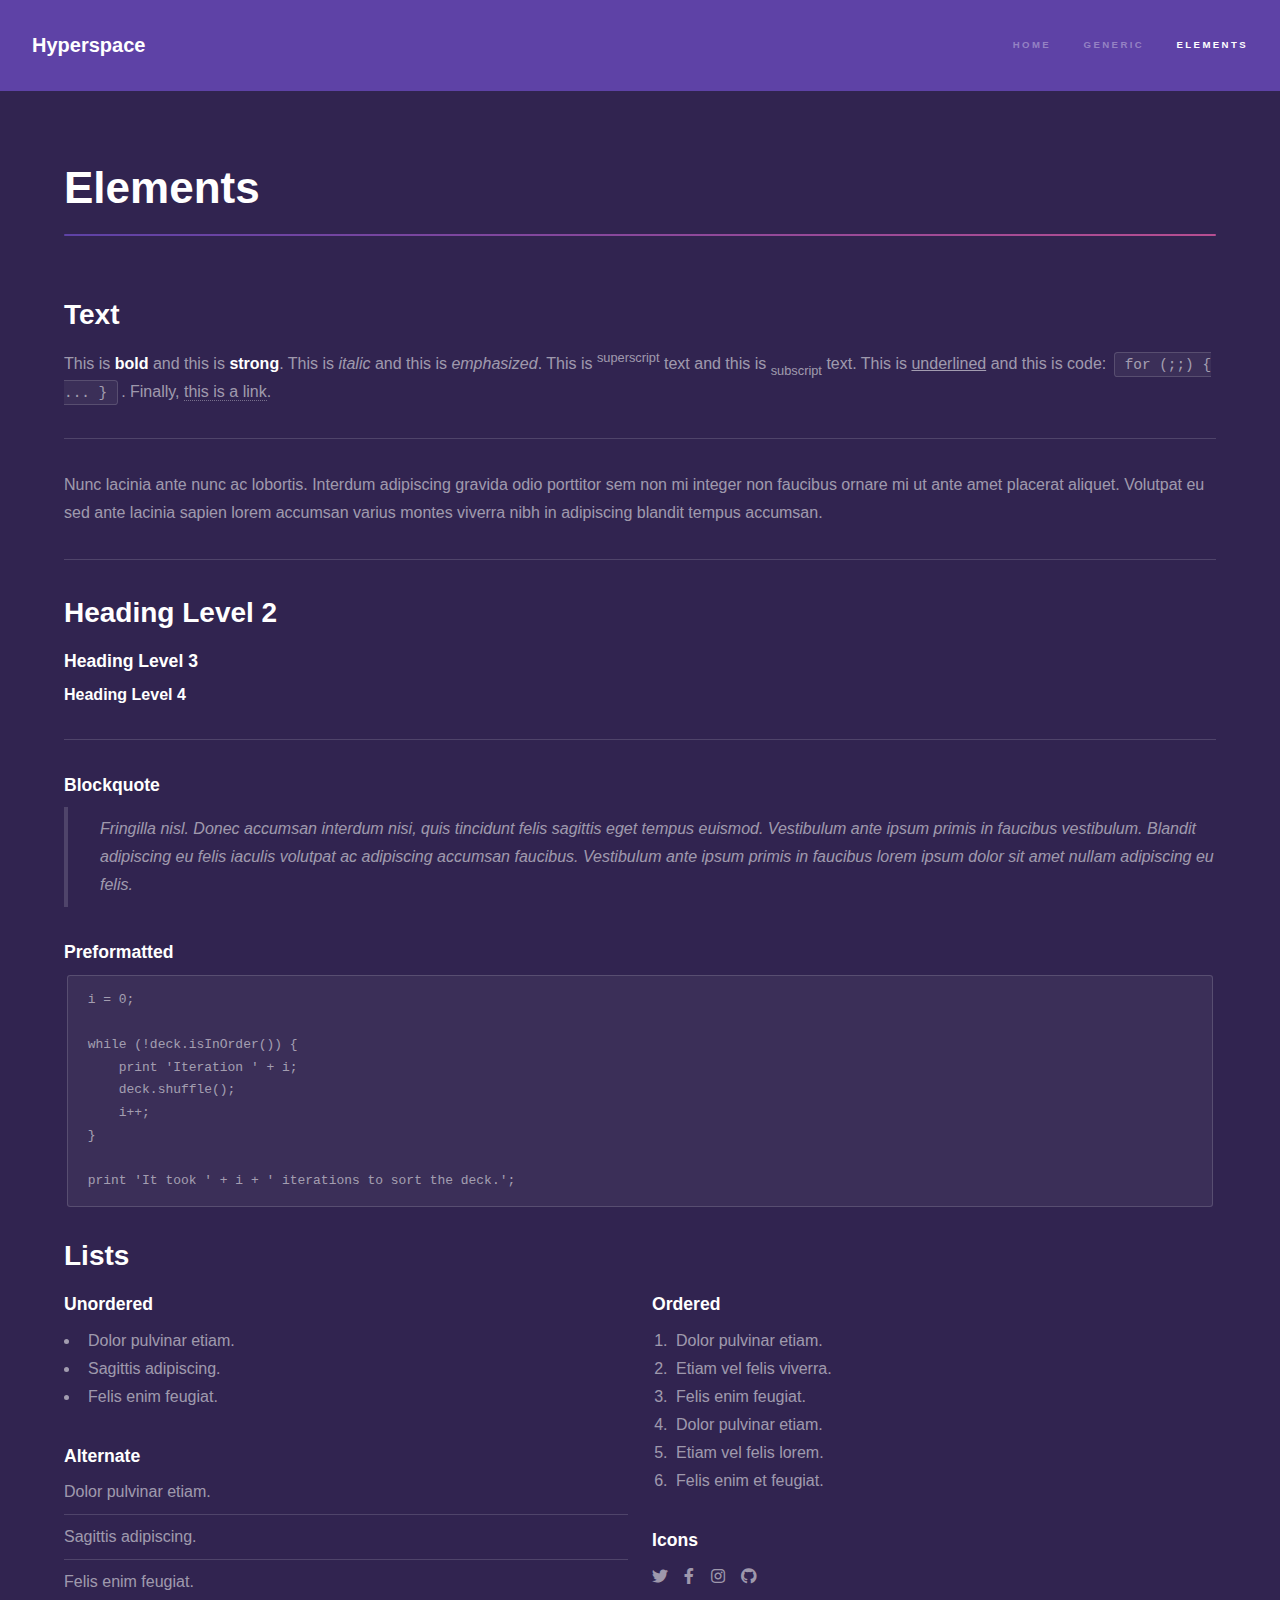
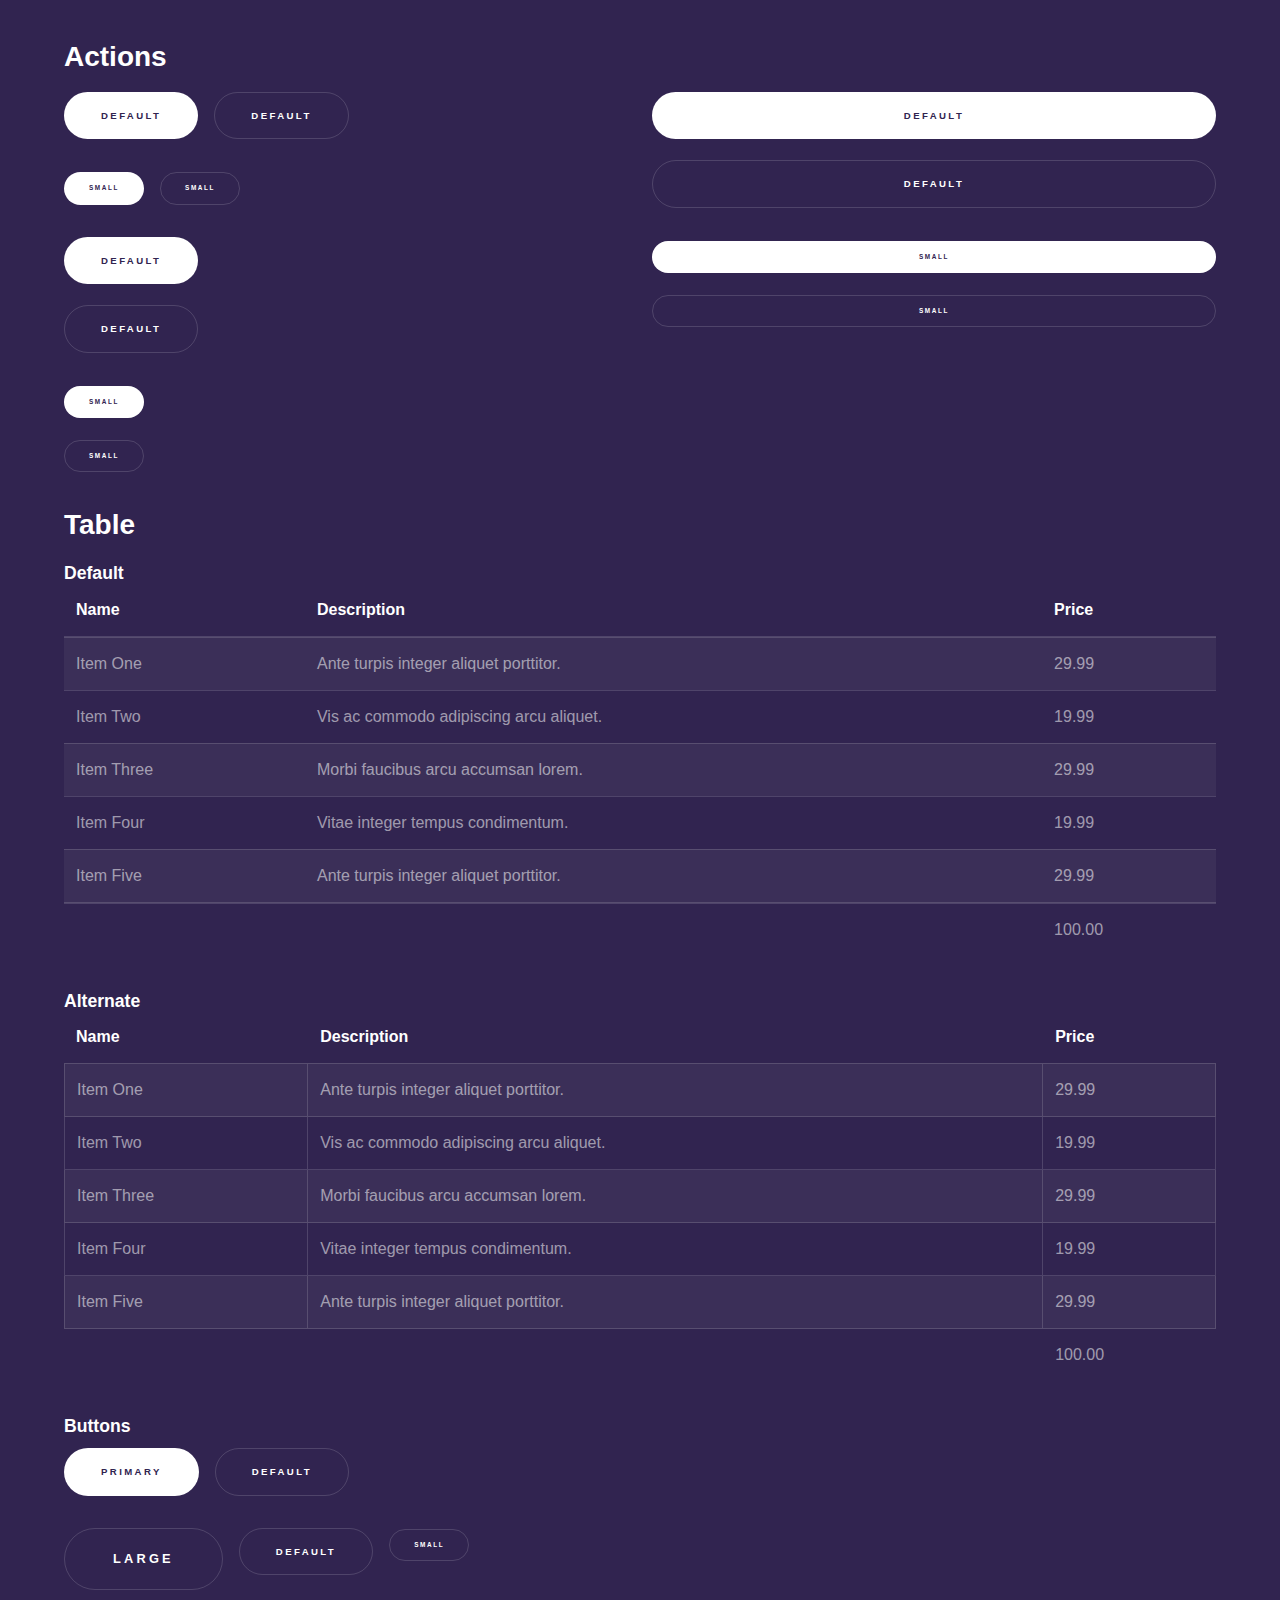
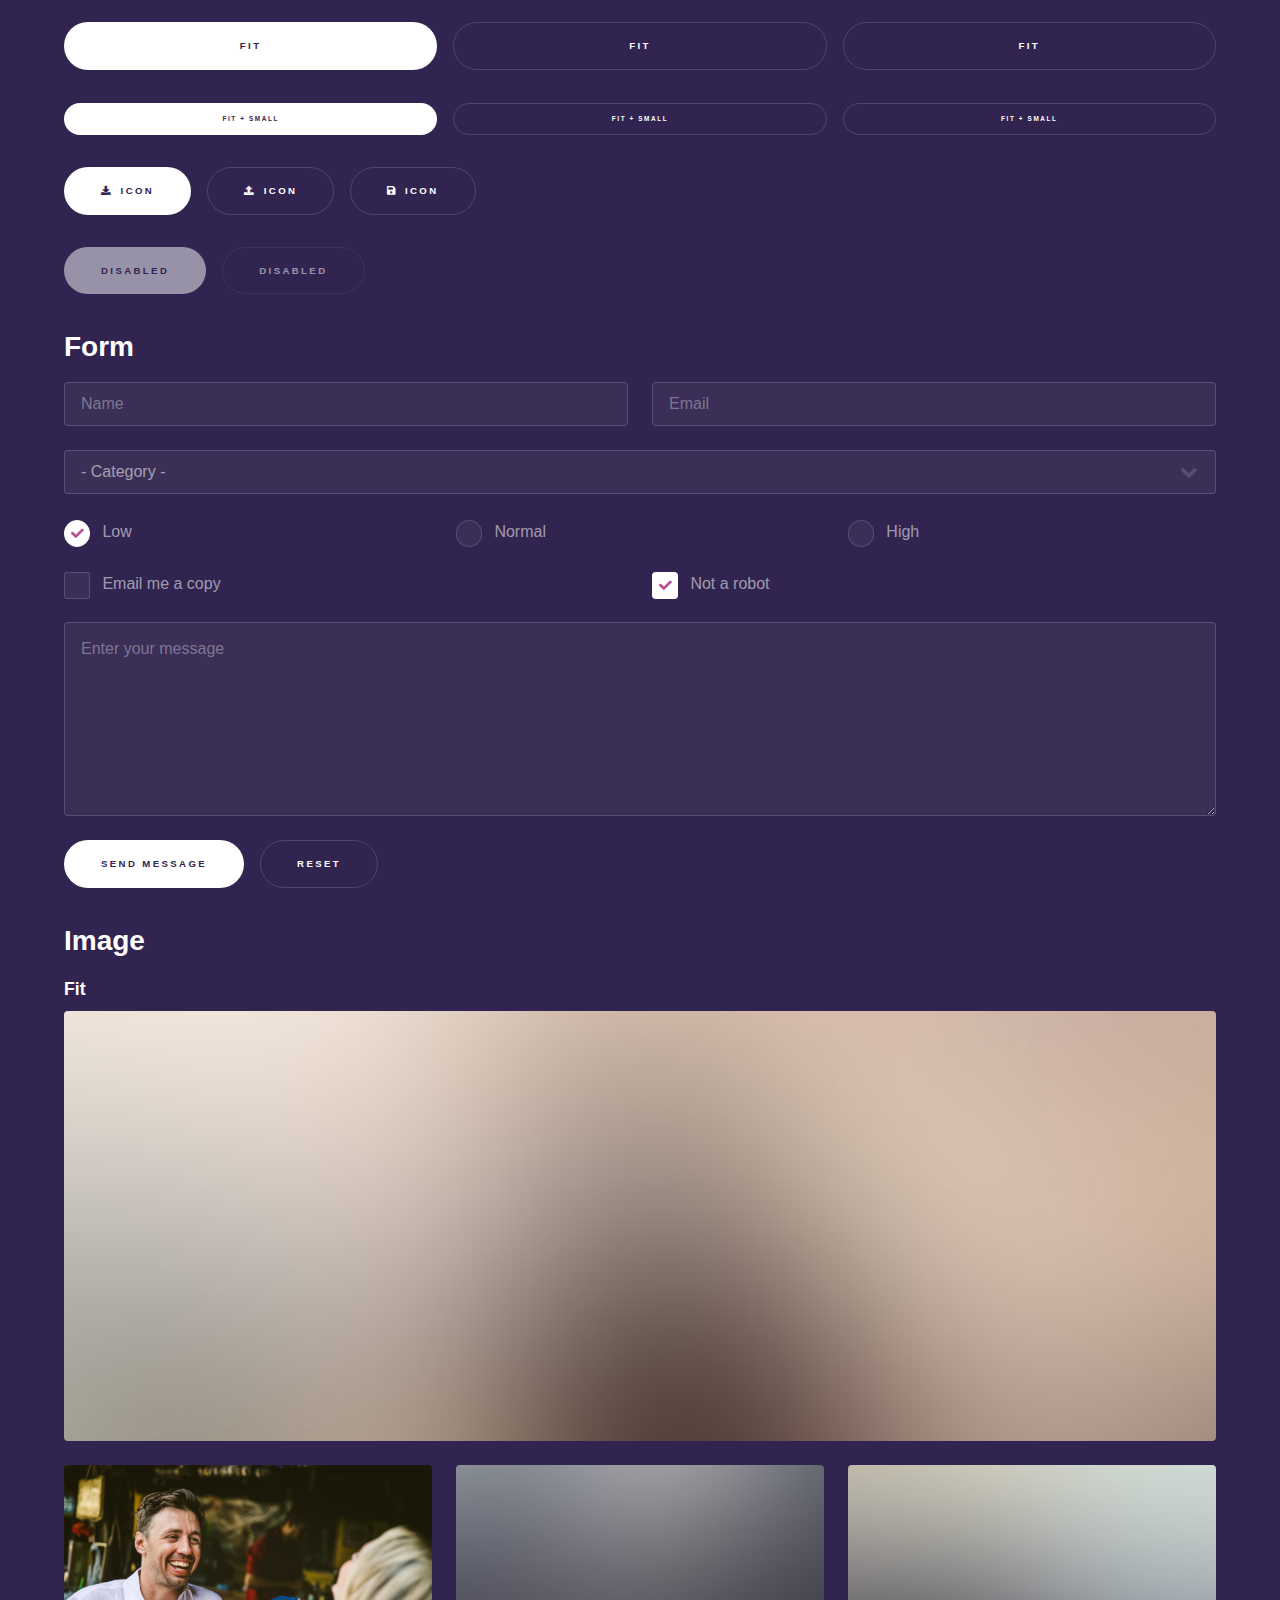
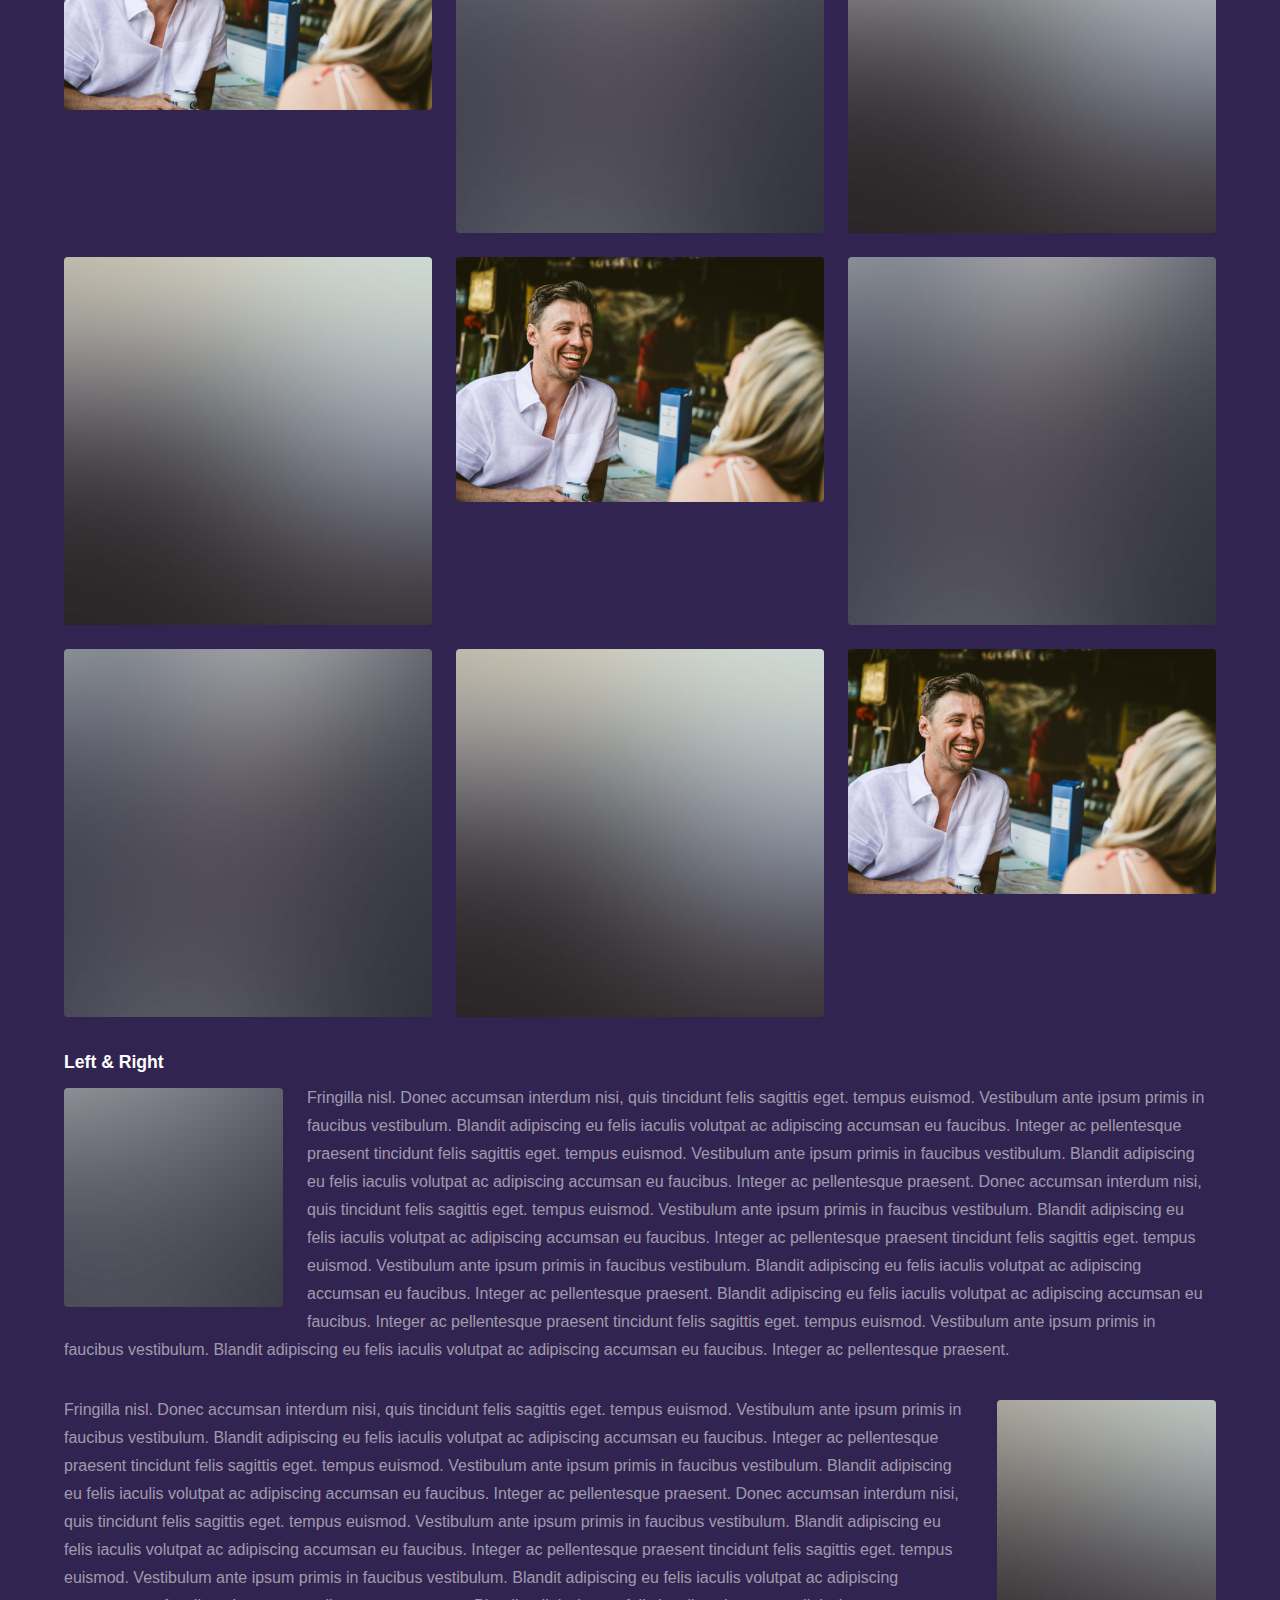
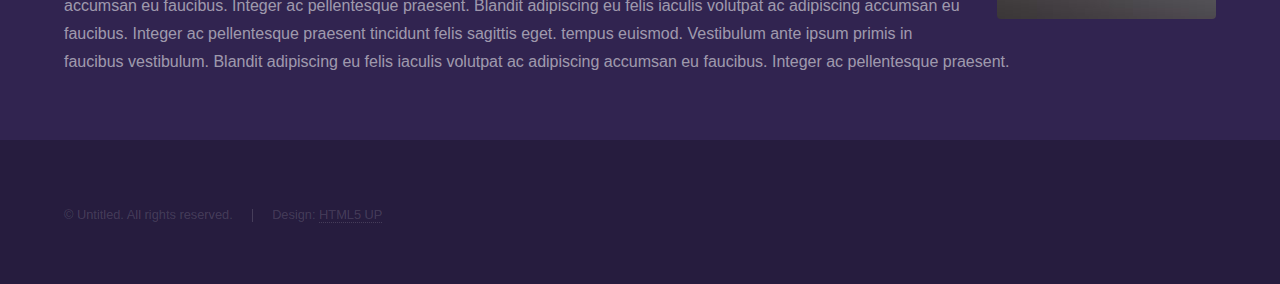
==== elements.html @ 37d0aa33 "Initial commit Hyperspace template" ====
<!DOCTYPE HTML>
<!--
	Hyperspace by HTML5 UP
	html5up.net | @ajlkn
	Free for personal and commercial use under the CCA 3.0 license (html5up.net/license)
-->
<html>
	<head>
		<title>Elements - Hyperspace by HTML5 UP</title>
		<meta charset="utf-8" />
		<meta name="viewport" content="width=device-width, initial-scale=1, user-scalable=no" />
		<link rel="stylesheet" href="assets/css/main.css" />
		<noscript><link rel="stylesheet" href="assets/css/noscript.css" /></noscript>
	</head>
	<body class="is-preload">

		<!-- Header -->
			<header id="header">
				<a href="index.html" class="title">Hyperspace</a>
				<nav>
					<ul>
						<li><a href="index.html">Home</a></li>
						<li><a href="generic.html">Generic</a></li>
						<li><a href="elements.html"  class="active">Elements</a></li>
					</ul>
				</nav>
			</header>

		<!-- Wrapper -->
			<div id="wrapper">

				<!-- Main -->
					<section id="main" class="wrapper">
						<div class="inner">
							<h1 class="major">Elements</h1>

							<!-- Text -->
								<section>
									<h2>Text</h2>
									<p>This is <b>bold</b> and this is <strong>strong</strong>. This is <i>italic</i> and this is <em>emphasized</em>.
									This is <sup>superscript</sup> text and this is <sub>subscript</sub> text.
									This is <u>underlined</u> and this is code: <code>for (;;) { ... }</code>. Finally, <a href="#">this is a link</a>.</p>
									<hr />
									<p>Nunc lacinia ante nunc ac lobortis. Interdum adipiscing gravida odio porttitor sem non mi integer non faucibus ornare mi ut ante amet placerat aliquet. Volutpat eu sed ante lacinia sapien lorem accumsan varius montes viverra nibh in adipiscing blandit tempus accumsan.</p>
									<hr />
									<h2>Heading Level 2</h2>
									<h3>Heading Level 3</h3>
									<h4>Heading Level 4</h4>
									<hr />
									<h3>Blockquote</h3>
									<blockquote>Fringilla nisl. Donec accumsan interdum nisi, quis tincidunt felis sagittis eget tempus euismod. Vestibulum ante ipsum primis in faucibus vestibulum. Blandit adipiscing eu felis iaculis volutpat ac adipiscing accumsan faucibus. Vestibulum ante ipsum primis in faucibus lorem ipsum dolor sit amet nullam adipiscing eu felis.</blockquote>
									<h3>Preformatted</h3>
									<pre><code>i = 0;

while (!deck.isInOrder()) {
    print 'Iteration ' + i;
    deck.shuffle();
    i++;
}

print 'It took ' + i + ' iterations to sort the deck.';</code></pre>
								</section>

							<!-- Lists -->
								<section>
									<h2>Lists</h2>
									<div class="row">
										<div class="col-6 col-12-medium">
											<h3>Unordered</h3>
											<ul>
												<li>Dolor pulvinar etiam.</li>
												<li>Sagittis adipiscing.</li>
												<li>Felis enim feugiat.</li>
											</ul>
											<h3>Alternate</h3>
											<ul class="alt">
												<li>Dolor pulvinar etiam.</li>
												<li>Sagittis adipiscing.</li>
												<li>Felis enim feugiat.</li>
											</ul>
										</div>
										<div class="col-6 col-12-medium">
											<h3>Ordered</h3>
											<ol>
												<li>Dolor pulvinar etiam.</li>
												<li>Etiam vel felis viverra.</li>
												<li>Felis enim feugiat.</li>
												<li>Dolor pulvinar etiam.</li>
												<li>Etiam vel felis lorem.</li>
												<li>Felis enim et feugiat.</li>
											</ol>
											<h3>Icons</h3>
											<ul class="icons">
												<li><a href="#" class="icon brands fa-twitter"><span class="label">Twitter</span></a></li>
												<li><a href="#" class="icon brands fa-facebook-f"><span class="label">Facebook</span></a></li>
												<li><a href="#" class="icon brands fa-instagram"><span class="label">Instagram</span></a></li>
												<li><a href="#" class="icon brands fa-github"><span class="label">Github</span></a></li>
											</ul>
										</div>
									</div>
									<h2>Actions</h2>
									<div class="row">
										<div class="col-6 col-12-medium">
											<ul class="actions">
												<li><a href="#" class="button primary">Default</a></li>
												<li><a href="#" class="button">Default</a></li>
											</ul>
											<ul class="actions small">
												<li><a href="#" class="button primary small">Small</a></li>
												<li><a href="#" class="button small">Small</a></li>
											</ul>
											<ul class="actions stacked">
												<li><a href="#" class="button primary">Default</a></li>
												<li><a href="#" class="button">Default</a></li>
											</ul>
											<ul class="actions stacked">
												<li><a href="#" class="button primary small">Small</a></li>
												<li><a href="#" class="button small">Small</a></li>
											</ul>
										</div>
										<div class="col-6 col-12-medium">
											<ul class="actions stacked">
												<li><a href="#" class="button primary fit">Default</a></li>
												<li><a href="#" class="button fit">Default</a></li>
											</ul>
											<ul class="actions stacked">
												<li><a href="#" class="button primary small fit">Small</a></li>
												<li><a href="#" class="button small fit">Small</a></li>
											</ul>
										</div>
									</div>
								</section>

							<!-- Table -->
								<section>
									<h2>Table</h2>
									<h3>Default</h3>
									<div class="table-wrapper">
										<table>
											<thead>
												<tr>
													<th>Name</th>
													<th>Description</th>
													<th>Price</th>
												</tr>
											</thead>
											<tbody>
												<tr>
													<td>Item One</td>
													<td>Ante turpis integer aliquet porttitor.</td>
													<td>29.99</td>
												</tr>
												<tr>
													<td>Item Two</td>
													<td>Vis ac commodo adipiscing arcu aliquet.</td>
													<td>19.99</td>
												</tr>
												<tr>
													<td>Item Three</td>
													<td> Morbi faucibus arcu accumsan lorem.</td>
													<td>29.99</td>
												</tr>
												<tr>
													<td>Item Four</td>
													<td>Vitae integer tempus condimentum.</td>
													<td>19.99</td>
												</tr>
												<tr>
													<td>Item Five</td>
													<td>Ante turpis integer aliquet porttitor.</td>
													<td>29.99</td>
												</tr>
											</tbody>
											<tfoot>
												<tr>
													<td colspan="2"></td>
													<td>100.00</td>
												</tr>
											</tfoot>
										</table>
									</div>

									<h3>Alternate</h3>
									<div class="table-wrapper">
										<table class="alt">
											<thead>
												<tr>
													<th>Name</th>
													<th>Description</th>
													<th>Price</th>
												</tr>
											</thead>
											<tbody>
												<tr>
													<td>Item One</td>
													<td>Ante turpis integer aliquet porttitor.</td>
													<td>29.99</td>
												</tr>
												<tr>
													<td>Item Two</td>
													<td>Vis ac commodo adipiscing arcu aliquet.</td>
													<td>19.99</td>
												</tr>
												<tr>
													<td>Item Three</td>
													<td> Morbi faucibus arcu accumsan lorem.</td>
													<td>29.99</td>
												</tr>
												<tr>
													<td>Item Four</td>
													<td>Vitae integer tempus condimentum.</td>
													<td>19.99</td>
												</tr>
												<tr>
													<td>Item Five</td>
													<td>Ante turpis integer aliquet porttitor.</td>
													<td>29.99</td>
												</tr>
											</tbody>
											<tfoot>
												<tr>
													<td colspan="2"></td>
													<td>100.00</td>
												</tr>
											</tfoot>
										</table>
									</div>
								</section>

							<!-- Buttons -->
								<section>
									<h3>Buttons</h3>
									<ul class="actions">
										<li><a href="#" class="button primary">Primary</a></li>
										<li><a href="#" class="button">Default</a></li>
									</ul>
									<ul class="actions">
										<li><a href="#" class="button large">Large</a></li>
										<li><a href="#" class="button">Default</a></li>
										<li><a href="#" class="button small">Small</a></li>
									</ul>
									<ul class="actions fit">
										<li><a href="#" class="button primary fit">Fit</a></li>
										<li><a href="#" class="button fit">Fit</a></li>
										<li><a href="#" class="button fit">Fit</a></li>
									</ul>
									<ul class="actions fit small">
										<li><a href="#" class="button primary fit small">Fit + Small</a></li>
										<li><a href="#" class="button fit small">Fit + Small</a></li>
										<li><a href="#" class="button fit small">Fit + Small</a></li>
									</ul>
									<ul class="actions">
										<li><a href="#" class="button primary icon solid fa-download">Icon</a></li>
										<li><a href="#" class="button icon solid fa-upload">Icon</a></li>
										<li><a href="#" class="button icon solid fa-save">Icon</a></li>
									</ul>
									<ul class="actions">
										<li><span class="button primary disabled">Disabled</span></li>
										<li><span class="button disabled">Disabled</span></li>
									</ul>
								</section>

							<!-- Form -->
								<section>
									<h2>Form</h2>
									<form method="post" action="#">
										<div class="row gtr-uniform">
											<div class="col-6 col-12-xsmall">
												<input type="text" name="demo-name" id="demo-name" value="" placeholder="Name" />
											</div>
											<div class="col-6 col-12-xsmall">
												<input type="email" name="demo-email" id="demo-email" value="" placeholder="Email" />
											</div>
											<div class="col-12">
												<select name="demo-category" id="demo-category">
													<option value="">- Category -</option>
													<option value="1">Manufacturing</option>
													<option value="1">Shipping</option>
													<option value="1">Administration</option>
													<option value="1">Human Resources</option>
												</select>
											</div>
											<div class="col-4 col-12-small">
												<input type="radio" id="demo-priority-low" name="demo-priority" checked>
												<label for="demo-priority-low">Low</label>
											</div>
											<div class="col-4 col-12-small">
												<input type="radio" id="demo-priority-normal" name="demo-priority">
												<label for="demo-priority-normal">Normal</label>
											</div>
											<div class="col-4 col-12-small">
												<input type="radio" id="demo-priority-high" name="demo-priority">
												<label for="demo-priority-high">High</label>
											</div>
											<div class="col-6 col-12-small">
												<input type="checkbox" id="demo-copy" name="demo-copy">
												<label for="demo-copy">Email me a copy</label>
											</div>
											<div class="col-6 col-12-small">
												<input type="checkbox" id="demo-human" name="demo-human" checked>
												<label for="demo-human">Not a robot</label>
											</div>
											<div class="col-12">
												<textarea name="demo-message" id="demo-message" placeholder="Enter your message" rows="6"></textarea>
											</div>
											<div class="col-12">
												<ul class="actions">
													<li><input type="submit" value="Send Message" class="primary" /></li>
													<li><input type="reset" value="Reset" /></li>
												</ul>
											</div>
										</div>
									</form>
								</section>

							<!-- Image -->
								<section>
									<h2>Image</h2>
									<h3>Fit</h3>
									<div class="box alt">
										<div class="row gtr-uniform">
											<div class="col-12"><span class="image fit"><img src="images/pic04.jpg" alt="" /></span></div>
											<div class="col-4"><span class="image fit"><img src="images/pic01.jpg" alt="" /></span></div>
											<div class="col-4"><span class="image fit"><img src="images/pic02.jpg" alt="" /></span></div>
											<div class="col-4"><span class="image fit"><img src="images/pic03.jpg" alt="" /></span></div>
											<div class="col-4"><span class="image fit"><img src="images/pic03.jpg" alt="" /></span></div>
											<div class="col-4"><span class="image fit"><img src="images/pic01.jpg" alt="" /></span></div>
											<div class="col-4"><span class="image fit"><img src="images/pic02.jpg" alt="" /></span></div>
											<div class="col-4"><span class="image fit"><img src="images/pic02.jpg" alt="" /></span></div>
											<div class="col-4"><span class="image fit"><img src="images/pic03.jpg" alt="" /></span></div>
											<div class="col-4"><span class="image fit"><img src="images/pic01.jpg" alt="" /></span></div>
										</div>
									</div>
									<h3>Left &amp; Right</h3>
									<p><span class="image left"><img src="images/pic05.jpg" alt="" /></span>Fringilla nisl. Donec accumsan interdum nisi, quis tincidunt felis sagittis eget. tempus euismod. Vestibulum ante ipsum primis in faucibus vestibulum. Blandit adipiscing eu felis iaculis volutpat ac adipiscing accumsan eu faucibus. Integer ac pellentesque praesent tincidunt felis sagittis eget. tempus euismod. Vestibulum ante ipsum primis in faucibus vestibulum. Blandit adipiscing eu felis iaculis volutpat ac adipiscing accumsan eu faucibus. Integer ac pellentesque praesent. Donec accumsan interdum nisi, quis tincidunt felis sagittis eget. tempus euismod. Vestibulum ante ipsum primis in faucibus vestibulum. Blandit adipiscing eu felis iaculis volutpat ac adipiscing accumsan eu faucibus. Integer ac pellentesque praesent tincidunt felis sagittis eget. tempus euismod. Vestibulum ante ipsum primis in faucibus vestibulum. Blandit adipiscing eu felis iaculis volutpat ac adipiscing accumsan eu faucibus. Integer ac pellentesque praesent. Blandit adipiscing eu felis iaculis volutpat ac adipiscing accumsan eu faucibus. Integer ac pellentesque praesent tincidunt felis sagittis eget. tempus euismod. Vestibulum ante ipsum primis in faucibus vestibulum. Blandit adipiscing eu felis iaculis volutpat ac adipiscing accumsan eu faucibus. Integer ac pellentesque praesent.</p>
									<p><span class="image right"><img src="images/pic06.jpg" alt="" /></span>Fringilla nisl. Donec accumsan interdum nisi, quis tincidunt felis sagittis eget. tempus euismod. Vestibulum ante ipsum primis in faucibus vestibulum. Blandit adipiscing eu felis iaculis volutpat ac adipiscing accumsan eu faucibus. Integer ac pellentesque praesent tincidunt felis sagittis eget. tempus euismod. Vestibulum ante ipsum primis in faucibus vestibulum. Blandit adipiscing eu felis iaculis volutpat ac adipiscing accumsan eu faucibus. Integer ac pellentesque praesent. Donec accumsan interdum nisi, quis tincidunt felis sagittis eget. tempus euismod. Vestibulum ante ipsum primis in faucibus vestibulum. Blandit adipiscing eu felis iaculis volutpat ac adipiscing accumsan eu faucibus. Integer ac pellentesque praesent tincidunt felis sagittis eget. tempus euismod. Vestibulum ante ipsum primis in faucibus vestibulum. Blandit adipiscing eu felis iaculis volutpat ac adipiscing accumsan eu faucibus. Integer ac pellentesque praesent. Blandit adipiscing eu felis iaculis volutpat ac adipiscing accumsan eu faucibus. Integer ac pellentesque praesent tincidunt felis sagittis eget. tempus euismod. Vestibulum ante ipsum primis in faucibus vestibulum. Blandit adipiscing eu felis iaculis volutpat ac adipiscing accumsan eu faucibus. Integer ac pellentesque praesent.</p>
								</section>

						</div>
					</section>

			</div>

		<!-- Footer -->
			<footer id="footer" class="wrapper alt">
				<div class="inner">
					<ul class="menu">
						<li>&copy; Untitled. All rights reserved.</li><li>Design: <a href="http://html5up.net">HTML5 UP</a></li>
					</ul>
				</div>
			</footer>

		<!-- Scripts -->
			<script src="assets/js/jquery.min.js"></script>
			<script src="assets/js/jquery.scrollex.min.js"></script>
			<script src="assets/js/jquery.scrolly.min.js"></script>
			<script src="assets/js/browser.min.js"></script>
			<script src="assets/js/breakpoints.min.js"></script>
			<script src="assets/js/util.js"></script>
			<script src="assets/js/main.js"></script>

	</body>
</html>
---- assets/css/main.css ----
@import url(fontawesome-all.min.css);

/*
	Hyperspace by HTML5 UP
	html5up.net | @ajlkn
	Free for personal and commercial use under the CCA 3.0 license (html5up.net/license)
*/

html, body, div, span, applet, object,
iframe, h1, h2, h3, h4, h5, h6, p, blockquote,
pre, a, abbr, acronym, address, big, cite,
code, del, dfn, em, img, ins, kbd, q, s, samp,
small, strike, strong, sub, sup, tt, var, b,
u, i, center, dl, dt, dd, ol, ul, li, fieldset,
form, label, legend, table, caption, tbody,
tfoot, thead, tr, th, td, article, aside,
canvas, details, embed, figure, figcaption,
footer, header, hgroup, menu, nav, output, ruby,
section, summary, time, mark, audio, video {
	margin: 0;
	padding: 0;
	border: 0;
	font-size: 100%;
	font: inherit;
	vertical-align: baseline;}

article, aside, details, figcaption, figure,
footer, header, hgroup, menu, nav, section {
	display: block;}

body {
	line-height: 1;
}

ol, ul {
	list-style: none;
}

blockquote, q {
	quotes: none;
}

	blockquote:before, blockquote:after, q:before, q:after {
		content: '';
		content: none;
	}

table {
	border-collapse: collapse;
	border-spacing: 0;
}

body {
	-webkit-text-size-adjust: none;
}

mark {
	background-color: transparent;
	color: inherit;
}

input::-moz-focus-inner {
	border: 0;
	padding: 0;
}

input, select, textarea {
	-moz-appearance: none;
	-webkit-appearance: none;
	-ms-appearance: none;
	appearance: none;
}

/* Basic */

	@-ms-viewport {
		width: device-width;
	}

	body {
		-ms-overflow-style: scrollbar;
	}

	@media screen and (max-width: 480px) {

		html, body {
			min-width: 320px;
		}

	}

	html {
		box-sizing: border-box;
	}

	*, *:before, *:after {
		box-sizing: inherit;
	}

	body {
		background: #312450;
	}

		body.is-preload *, body.is-preload *:before, body.is-preload *:after {
			-moz-animation: none !important;
			-webkit-animation: none !important;
			-ms-animation: none !important;
			animation: none !important;
			-moz-transition: none !important;
			-webkit-transition: none !important;
			-ms-transition: none !important;
			transition: none !important;
		}

/* Type */

	body, input, select, textarea {
		color: rgba(255, 255, 255, 0.55);
		font-family: Arial, Helvetica, sans-serif;
		font-size: 16.5pt;
		font-weight: normal;
		line-height: 1.75;
	}

		@media screen and (max-width: 1680px) {

			body, input, select, textarea {
				font-size: 13pt;
			}

		}

		@media screen and (max-width: 1280px) {

			body, input, select, textarea {
				font-size: 12pt;
			}

		}

		@media screen and (max-width: 360px) {

			body, input, select, textarea {
				font-size: 11pt;
			}

		}

	a {
		-moz-transition: color 0.2s ease, border-bottom-color 0.2s ease;
		-webkit-transition: color 0.2s ease, border-bottom-color 0.2s ease;
		-ms-transition: color 0.2s ease, border-bottom-color 0.2s ease;
		transition: color 0.2s ease, border-bottom-color 0.2s ease;
		border-bottom: dotted 1px rgba(255, 255, 255, 0.35);
		color: inherit;
		text-decoration: none;
	}

		a:hover {
			border-bottom-color: transparent;
			color: #ffffff;
		}

	strong, b {
		color: #ffffff;
		font-weight: bold;
	}

	em, i {
		font-style: italic;
	}

	p {
		margin: 0 0 2em 0;
	}

	h1, h2, h3, h4, h5, h6 {
		color: #ffffff;
		font-weight: bold;
		line-height: 1.5;
		margin: 0 0 0.5em 0;
	}

		h1 a, h2 a, h3 a, h4 a, h5 a, h6 a {
			color: inherit;
			text-decoration: none;
		}

	h1 {
		font-size: 2.75em;
	}

		h1.major {
			margin: 0 0 1.3em 0;
			position: relative;
			padding-bottom: 0.35em;
		}

			h1.major:after {
				background-image: -moz-linear-gradient(to right, #5e42a6, #b74e91);
				background-image: -webkit-linear-gradient(to right, #5e42a6, #b74e91);
				background-image: -ms-linear-gradient(to right, #5e42a6, #b74e91);
				background-image: linear-gradient(to right, #5e42a6, #b74e91);
				-moz-transition: max-width 0.2s ease;
				-webkit-transition: max-width 0.2s ease;
				-ms-transition: max-width 0.2s ease;
				transition: max-width 0.2s ease;
				border-radius: 0.2em;
				bottom: 0;
				content: '';
				height: 0.05em;
				position: absolute;
				right: 0;
				width: 100%;
			}

	h2 {
		font-size: 1.75em;
	}

	h3 {
		font-size: 1.1em;
	}

	h4 {
		font-size: 1em;
	}

	h5 {
		font-size: 0.8em;
	}

	h6 {
		font-size: 0.6em;
	}

	@media screen and (max-width: 736px) {

		h1 {
			font-size: 2em;
		}

		h2 {
			font-size: 1.25em;
		}

		h3 {
			font-size: 1em;
		}

		h4 {
			font-size: 0.8em;
		}

		h5 {
			font-size: 0.6em;
		}

		h6 {
			font-size: 0.6em;
		}

	}

	sub {
		font-size: 0.8em;
		position: relative;
		top: 0.5em;
	}

	sup {
		font-size: 0.8em;
		position: relative;
		top: -0.5em;
	}

	blockquote {
		border-left: solid 4px rgba(255, 255, 255, 0.15);
		font-style: italic;
		margin: 0 0 2em 0;
		padding: 0.5em 0 0.5em 2em;
	}

	code {
		background: rgba(255, 255, 255, 0.05);
		border-radius: 0.25em;
		border: solid 1px rgba(255, 255, 255, 0.15);
		font-family: "Courier New", monospace;
		font-size: 0.9em;
		margin: 0 0.25em;
		padding: 0.25em 0.65em;
	}

	pre {
		-webkit-overflow-scrolling: touch;
		font-family: "Courier New", monospace;
		font-size: 0.9em;
		margin: 0 0 2em 0;
	}

		pre code {
			display: block;
			line-height: 1.75em;
			padding: 1em 1.5em;
			overflow-x: auto;
		}

	hr {
		border: 0;
		border-bottom: solid 1px rgba(255, 255, 255, 0.15);
		margin: 2em 0;
	}

		hr.major {
			margin: 3em 0;
		}

	.align-left {
		text-align: left;
	}

	.align-center {
		text-align: center;
	}

	.align-right {
		text-align: right;
	}

/* Row */

	.row {
		display: flex;
		flex-wrap: wrap;
		box-sizing: border-box;
		align-items: stretch;
	}

		.row > * {
			box-sizing: border-box;
		}

		.row.gtr-uniform > * > :last-child {
			margin-bottom: 0;
		}

		.row.aln-left {
			justify-content: flex-start;
		}

		.row.aln-center {
			justify-content: center;
		}

		.row.aln-right {
			justify-content: flex-end;
		}

		.row.aln-top {
			align-items: flex-start;
		}

		.row.aln-middle {
			align-items: center;
		}

		.row.aln-bottom {
			align-items: flex-end;
		}

		.row > .imp {
			order: -1;
		}

		.row > .col-1 {
			width: 8.33333%;
		}

		.row > .off-1 {
			margin-left: 8.33333%;
		}

		.row > .col-2 {
			width: 16.66667%;
		}

		.row > .off-2 {
			margin-left: 16.66667%;
		}

		.row > .col-3 {
			width: 25%;
		}

		.row > .off-3 {
			margin-left: 25%;
		}

		.row > .col-4 {
			width: 33.33333%;
		}

		.row > .off-4 {
			margin-left: 33.33333%;
		}

		.row > .col-5 {
			width: 41.66667%;
		}

		.row > .off-5 {
			margin-left: 41.66667%;
		}

		.row > .col-6 {
			width: 50%;
		}

		.row > .off-6 {
			margin-left: 50%;
		}

		.row > .col-7 {
			width: 58.33333%;
		}

		.row > .off-7 {
			margin-left: 58.33333%;
		}

		.row > .col-8 {
			width: 66.66667%;
		}

		.row > .off-8 {
			margin-left: 66.66667%;
		}

		.row > .col-9 {
			width: 75%;
		}

		.row > .off-9 {
			margin-left: 75%;
		}

		.row > .col-10 {
			width: 83.33333%;
		}

		.row > .off-10 {
			margin-left: 83.33333%;
		}

		.row > .col-11 {
			width: 91.66667%;
		}

		.row > .off-11 {
			margin-left: 91.66667%;
		}

		.row > .col-12 {
			width: 100%;
		}

		.row > .off-12 {
			margin-left: 100%;
		}

		.row.gtr-0 {
			margin-top: 0;
			margin-left: 0em;
		}

			.row.gtr-0 > * {
				padding: 0 0 0 0em;
			}

			.row.gtr-0.gtr-uniform {
				margin-top: 0em;
			}

				.row.gtr-0.gtr-uniform > * {
					padding-top: 0em;
				}

		.row.gtr-25 {
			margin-top: 0;
			margin-left: -0.375em;
		}

			.row.gtr-25 > * {
				padding: 0 0 0 0.375em;
			}

			.row.gtr-25.gtr-uniform {
				margin-top: -0.375em;
			}

				.row.gtr-25.gtr-uniform > * {
					padding-top: 0.375em;
				}

		.row.gtr-50 {
			margin-top: 0;
			margin-left: -0.75em;
		}

			.row.gtr-50 > * {
				padding: 0 0 0 0.75em;
			}

			.row.gtr-50.gtr-uniform {
				margin-top: -0.75em;
			}

				.row.gtr-50.gtr-uniform > * {
					padding-top: 0.75em;
				}

		.row {
			margin-top: 0;
			margin-left: -1.5em;
		}

			.row > * {
				padding: 0 0 0 1.5em;
			}

			.row.gtr-uniform {
				margin-top: -1.5em;
			}

				.row.gtr-uniform > * {
					padding-top: 1.5em;
				}

		.row.gtr-150 {
			margin-top: 0;
			margin-left: -2.25em;
		}

			.row.gtr-150 > * {
				padding: 0 0 0 2.25em;
			}

			.row.gtr-150.gtr-uniform {
				margin-top: -2.25em;
			}

				.row.gtr-150.gtr-uniform > * {
					padding-top: 2.25em;
				}

		.row.gtr-200 {
			margin-top: 0;
			margin-left: -3em;
		}

			.row.gtr-200 > * {
				padding: 0 0 0 3em;
			}

			.row.gtr-200.gtr-uniform {
				margin-top: -3em;
			}

				.row.gtr-200.gtr-uniform > * {
					padding-top: 3em;
				}

		@media screen and (max-width: 1680px) {

			.row {
				display: flex;
				flex-wrap: wrap;
				box-sizing: border-box;
				align-items: stretch;
			}

				.row > * {
					box-sizing: border-box;
				}

				.row.gtr-uniform > * > :last-child {
					margin-bottom: 0;
				}

				.row.aln-left {
					justify-content: flex-start;
				}

				.row.aln-center {
					justify-content: center;
				}

				.row.aln-right {
					justify-content: flex-end;
				}

				.row.aln-top {
					align-items: flex-start;
				}

				.row.aln-middle {
					align-items: center;
				}

				.row.aln-bottom {
					align-items: flex-end;
				}

				.row > .imp-xlarge {
					order: -1;
				}

				.row > .col-1-xlarge {
					width: 8.33333%;
				}

				.row > .off-1-xlarge {
					margin-left: 8.33333%;
				}

				.row > .col-2-xlarge {
					width: 16.66667%;
				}

				.row > .off-2-xlarge {
					margin-left: 16.66667%;
				}

				.row > .col-3-xlarge {
					width: 25%;
				}

				.row > .off-3-xlarge {
					margin-left: 25%;
				}

				.row > .col-4-xlarge {
					width: 33.33333%;
				}

				.row > .off-4-xlarge {
					margin-left: 33.33333%;
				}

				.row > .col-5-xlarge {
					width: 41.66667%;
				}

				.row > .off-5-xlarge {
					margin-left: 41.66667%;
				}

				.row > .col-6-xlarge {
					width: 50%;
				}

				.row > .off-6-xlarge {
					margin-left: 50%;
				}

				.row > .col-7-xlarge {
					width: 58.33333%;
				}

				.row > .off-7-xlarge {
					margin-left: 58.33333%;
				}

				.row > .col-8-xlarge {
					width: 66.66667%;
				}

				.row > .off-8-xlarge {
					margin-left: 66.66667%;
				}

				.row > .col-9-xlarge {
					width: 75%;
				}

				.row > .off-9-xlarge {
					margin-left: 75%;
				}

				.row > .col-10-xlarge {
					width: 83.33333%;
				}

				.row > .off-10-xlarge {
					margin-left: 83.33333%;
				}

				.row > .col-11-xlarge {
					width: 91.66667%;
				}

				.row > .off-11-xlarge {
					margin-left: 91.66667%;
				}

				.row > .col-12-xlarge {
					width: 100%;
				}

				.row > .off-12-xlarge {
					margin-left: 100%;
				}

				.row.gtr-0 {
					margin-top: 0;
					margin-left: 0em;
				}

					.row.gtr-0 > * {
						padding: 0 0 0 0em;
					}

					.row.gtr-0.gtr-uniform {
						margin-top: 0em;
					}

						.row.gtr-0.gtr-uniform > * {
							padding-top: 0em;
						}

				.row.gtr-25 {
					margin-top: 0;
					margin-left: -0.375em;
				}

					.row.gtr-25 > * {
						padding: 0 0 0 0.375em;
					}

					.row.gtr-25.gtr-uniform {
						margin-top: -0.375em;
					}

						.row.gtr-25.gtr-uniform > * {
							padding-top: 0.375em;
						}

				.row.gtr-50 {
					margin-top: 0;
					margin-left: -0.75em;
				}

					.row.gtr-50 > * {
						padding: 0 0 0 0.75em;
					}

					.row.gtr-50.gtr-uniform {
						margin-top: -0.75em;
					}

						.row.gtr-50.gtr-uniform > * {
							padding-top: 0.75em;
						}

				.row {
					margin-top: 0;
					margin-left: -1.5em;
				}

					.row > * {
						padding: 0 0 0 1.5em;
					}

					.row.gtr-uniform {
						margin-top: -1.5em;
					}

						.row.gtr-uniform > * {
							padding-top: 1.5em;
						}

				.row.gtr-150 {
					margin-top: 0;
					margin-left: -2.25em;
				}

					.row.gtr-150 > * {
						padding: 0 0 0 2.25em;
					}

					.row.gtr-150.gtr-uniform {
						margin-top: -2.25em;
					}

						.row.gtr-150.gtr-uniform > * {
							padding-top: 2.25em;
						}

				.row.gtr-200 {
					margin-top: 0;
					margin-left: -3em;
				}

					.row.gtr-200 > * {
						padding: 0 0 0 3em;
					}

					.row.gtr-200.gtr-uniform {
						margin-top: -3em;
					}

						.row.gtr-200.gtr-uniform > * {
							padding-top: 3em;
						}

		}

		@media screen and (max-width: 1280px) {

			.row {
				display: flex;
				flex-wrap: wrap;
				box-sizing: border-box;
				align-items: stretch;
			}

				.row > * {
					box-sizing: border-box;
				}

				.row.gtr-uniform > * > :last-child {
					margin-bottom: 0;
				}

				.row.aln-left {
					justify-content: flex-start;
				}

				.row.aln-center {
					justify-content: center;
				}

				.row.aln-right {
					justify-content: flex-end;
				}

				.row.aln-top {
					align-items: flex-start;
				}

				.row.aln-middle {
					align-items: center;
				}

				.row.aln-bottom {
					align-items: flex-end;
				}

				.row > .imp-large {
					order: -1;
				}

				.row > .col-1-large {
					width: 8.33333%;
				}

				.row > .off-1-large {
					margin-left: 8.33333%;
				}

				.row > .col-2-large {
					width: 16.66667%;
				}

				.row > .off-2-large {
					margin-left: 16.66667%;
				}

				.row > .col-3-large {
					width: 25%;
				}

				.row > .off-3-large {
					margin-left: 25%;
				}

				.row > .col-4-large {
					width: 33.33333%;
				}

				.row > .off-4-large {
					margin-left: 33.33333%;
				}

				.row > .col-5-large {
					width: 41.66667%;
				}

				.row > .off-5-large {
					margin-left: 41.66667%;
				}

				.row > .col-6-large {
					width: 50%;
				}

				.row > .off-6-large {
					margin-left: 50%;
				}

				.row > .col-7-large {
					width: 58.33333%;
				}

				.row > .off-7-large {
					margin-left: 58.33333%;
				}

				.row > .col-8-large {
					width: 66.66667%;
				}

				.row > .off-8-large {
					margin-left: 66.66667%;
				}

				.row > .col-9-large {
					width: 75%;
				}

				.row > .off-9-large {
					margin-left: 75%;
				}

				.row > .col-10-large {
					width: 83.33333%;
				}

				.row > .off-10-large {
					margin-left: 83.33333%;
				}

				.row > .col-11-large {
					width: 91.66667%;
				}

				.row > .off-11-large {
					margin-left: 91.66667%;
				}

				.row > .col-12-large {
					width: 100%;
				}

				.row > .off-12-large {
					margin-left: 100%;
				}

				.row.gtr-0 {
					margin-top: 0;
					margin-left: 0em;
				}

					.row.gtr-0 > * {
						padding: 0 0 0 0em;
					}

					.row.gtr-0.gtr-uniform {
						margin-top: 0em;
					}

						.row.gtr-0.gtr-uniform > * {
							padding-top: 0em;
						}

				.row.gtr-25 {
					margin-top: 0;
					margin-left: -0.375em;
				}

					.row.gtr-25 > * {
						padding: 0 0 0 0.375em;
					}

					.row.gtr-25.gtr-uniform {
						margin-top: -0.375em;
					}

						.row.gtr-25.gtr-uniform > * {
							padding-top: 0.375em;
						}

				.row.gtr-50 {
					margin-top: 0;
					margin-left: -0.75em;
				}

					.row.gtr-50 > * {
						padding: 0 0 0 0.75em;
					}

					.row.gtr-50.gtr-uniform {
						margin-top: -0.75em;
					}

						.row.gtr-50.gtr-uniform > * {
							padding-top: 0.75em;
						}

				.row {
					margin-top: 0;
					margin-left: -1.5em;
				}

					.row > * {
						padding: 0 0 0 1.5em;
					}

					.row.gtr-uniform {
						margin-top: -1.5em;
					}

						.row.gtr-uniform > * {
							padding-top: 1.5em;
						}

				.row.gtr-150 {
					margin-top: 0;
					margin-left: -2.25em;
				}

					.row.gtr-150 > * {
						padding: 0 0 0 2.25em;
					}

					.row.gtr-150.gtr-uniform {
						margin-top: -2.25em;
					}

						.row.gtr-150.gtr-uniform > * {
							padding-top: 2.25em;
						}

				.row.gtr-200 {
					margin-top: 0;
					margin-left: -3em;
				}

					.row.gtr-200 > * {
						padding: 0 0 0 3em;
					}

					.row.gtr-200.gtr-uniform {
						margin-top: -3em;
					}

						.row.gtr-200.gtr-uniform > * {
							padding-top: 3em;
						}

		}

		@media screen and (max-width: 980px) {

			.row {
				display: flex;
				flex-wrap: wrap;
				box-sizing: border-box;
				align-items: stretch;
			}

				.row > * {
					box-sizing: border-box;
				}

				.row.gtr-uniform > * > :last-child {
					margin-bottom: 0;
				}

				.row.aln-left {
					justify-content: flex-start;
				}

				.row.aln-center {
					justify-content: center;
				}

				.row.aln-right {
					justify-content: flex-end;
				}

				.row.aln-top {
					align-items: flex-start;
				}

				.row.aln-middle {
					align-items: center;
				}

				.row.aln-bottom {
					align-items: flex-end;
				}

				.row > .imp-medium {
					order: -1;
				}

				.row > .col-1-medium {
					width: 8.33333%;
				}

				.row > .off-1-medium {
					margin-left: 8.33333%;
				}

				.row > .col-2-medium {
					width: 16.66667%;
				}

				.row > .off-2-medium {
					margin-left: 16.66667%;
				}

				.row > .col-3-medium {
					width: 25%;
				}

				.row > .off-3-medium {
					margin-left: 25%;
				}

				.row > .col-4-medium {
					width: 33.33333%;
				}

				.row > .off-4-medium {
					margin-left: 33.33333%;
				}

				.row > .col-5-medium {
					width: 41.66667%;
				}

				.row > .off-5-medium {
					margin-left: 41.66667%;
				}

				.row > .col-6-medium {
					width: 50%;
				}

				.row > .off-6-medium {
					margin-left: 50%;
				}

				.row > .col-7-medium {
					width: 58.33333%;
				}

				.row > .off-7-medium {
					margin-left: 58.33333%;
				}

				.row > .col-8-medium {
					width: 66.66667%;
				}

				.row > .off-8-medium {
					margin-left: 66.66667%;
				}

				.row > .col-9-medium {
					width: 75%;
				}

				.row > .off-9-medium {
					margin-left: 75%;
				}

				.row > .col-10-medium {
					width: 83.33333%;
				}

				.row > .off-10-medium {
					margin-left: 83.33333%;
				}

				.row > .col-11-medium {
					width: 91.66667%;
				}

				.row > .off-11-medium {
					margin-left: 91.66667%;
				}

				.row > .col-12-medium {
					width: 100%;
				}

				.row > .off-12-medium {
					margin-left: 100%;
				}

				.row.gtr-0 {
					margin-top: 0;
					margin-left: 0em;
				}

					.row.gtr-0 > * {
						padding: 0 0 0 0em;
					}

					.row.gtr-0.gtr-uniform {
						margin-top: 0em;
					}

						.row.gtr-0.gtr-uniform > * {
							padding-top: 0em;
						}

				.row.gtr-25 {
					margin-top: 0;
					margin-left: -0.375em;
				}

					.row.gtr-25 > * {
						padding: 0 0 0 0.375em;
					}

					.row.gtr-25.gtr-uniform {
						margin-top: -0.375em;
					}

						.row.gtr-25.gtr-uniform > * {
							padding-top: 0.375em;
						}

				.row.gtr-50 {
					margin-top: 0;
					margin-left: -0.75em;
				}

					.row.gtr-50 > * {
						padding: 0 0 0 0.75em;
					}

					.row.gtr-50.gtr-uniform {
						margin-top: -0.75em;
					}

						.row.gtr-50.gtr-uniform > * {
							padding-top: 0.75em;
						}

				.row {
					margin-top: 0;
					margin-left: -1.5em;
				}

					.row > * {
						padding: 0 0 0 1.5em;
					}

					.row.gtr-uniform {
						margin-top: -1.5em;
					}

						.row.gtr-uniform > * {
							padding-top: 1.5em;
						}

				.row.gtr-150 {
					margin-top: 0;
					margin-left: -2.25em;
				}

					.row.gtr-150 > * {
						padding: 0 0 0 2.25em;
					}

					.row.gtr-150.gtr-uniform {
						margin-top: -2.25em;
					}

						.row.gtr-150.gtr-uniform > * {
							padding-top: 2.25em;
						}

				.row.gtr-200 {
					margin-top: 0;
					margin-left: -3em;
				}

					.row.gtr-200 > * {
						padding: 0 0 0 3em;
					}

					.row.gtr-200.gtr-uniform {
						margin-top: -3em;
					}

						.row.gtr-200.gtr-uniform > * {
							padding-top: 3em;
						}

		}

		@media screen and (max-width: 736px) {

			.row {
				display: flex;
				flex-wrap: wrap;
				box-sizing: border-box;
				align-items: stretch;
			}

				.row > * {
					box-sizing: border-box;
				}

				.row.gtr-uniform > * > :last-child {
					margin-bottom: 0;
				}

				.row.aln-left {
					justify-content: flex-start;
				}

				.row.aln-center {
					justify-content: center;
				}

				.row.aln-right {
					justify-content: flex-end;
				}

				.row.aln-top {
					align-items: flex-start;
				}

				.row.aln-middle {
					align-items: center;
				}

				.row.aln-bottom {
					align-items: flex-end;
				}

				.row > .imp-small {
					order: -1;
				}

				.row > .col-1-small {
					width: 8.33333%;
				}

				.row > .off-1-small {
					margin-left: 8.33333%;
				}

				.row > .col-2-small {
					width: 16.66667%;
				}

				.row > .off-2-small {
					margin-left: 16.66667%;
				}

				.row > .col-3-small {
					width: 25%;
				}

				.row > .off-3-small {
					margin-left: 25%;
				}

				.row > .col-4-small {
					width: 33.33333%;
				}

				.row > .off-4-small {
					margin-left: 33.33333%;
				}

				.row > .col-5-small {
					width: 41.66667%;
				}

				.row > .off-5-small {
					margin-left: 41.66667%;
				}

				.row > .col-6-small {
					width: 50%;
				}

				.row > .off-6-small {
					margin-left: 50%;
				}

				.row > .col-7-small {
					width: 58.33333%;
				}

				.row > .off-7-small {
					margin-left: 58.33333%;
				}

				.row > .col-8-small {
					width: 66.66667%;
				}

				.row > .off-8-small {
					margin-left: 66.66667%;
				}

				.row > .col-9-small {
					width: 75%;
				}

				.row > .off-9-small {
					margin-left: 75%;
				}

				.row > .col-10-small {
					width: 83.33333%;
				}

				.row > .off-10-small {
					margin-left: 83.33333%;
				}

				.row > .col-11-small {
					width: 91.66667%;
				}

				.row > .off-11-small {
					margin-left: 91.66667%;
				}

				.row > .col-12-small {
					width: 100%;
				}

				.row > .off-12-small {
					margin-left: 100%;
				}

				.row.gtr-0 {
					margin-top: 0;
					margin-left: 0em;
				}

					.row.gtr-0 > * {
						padding: 0 0 0 0em;
					}

					.row.gtr-0.gtr-uniform {
						margin-top: 0em;
					}

						.row.gtr-0.gtr-uniform > * {
							padding-top: 0em;
						}

				.row.gtr-25 {
					margin-top: 0;
					margin-left: -0.375em;
				}

					.row.gtr-25 > * {
						padding: 0 0 0 0.375em;
					}

					.row.gtr-25.gtr-uniform {
						margin-top: -0.375em;
					}

						.row.gtr-25.gtr-uniform > * {
							padding-top: 0.375em;
						}

				.row.gtr-50 {
					margin-top: 0;
					margin-left: -0.75em;
				}

					.row.gtr-50 > * {
						padding: 0 0 0 0.75em;
					}

					.row.gtr-50.gtr-uniform {
						margin-top: -0.75em;
					}

						.row.gtr-50.gtr-uniform > * {
							padding-top: 0.75em;
						}

				.row {
					margin-top: 0;
					margin-left: -1.5em;
				}

					.row > * {
						padding: 0 0 0 1.5em;
					}

					.row.gtr-uniform {
						margin-top: -1.5em;
					}

						.row.gtr-uniform > * {
							padding-top: 1.5em;
						}

				.row.gtr-150 {
					margin-top: 0;
					margin-left: -2.25em;
				}

					.row.gtr-150 > * {
						padding: 0 0 0 2.25em;
					}

					.row.gtr-150.gtr-uniform {
						margin-top: -2.25em;
					}

						.row.gtr-150.gtr-uniform > * {
							padding-top: 2.25em;
						}

				.row.gtr-200 {
					margin-top: 0;
					margin-left: -3em;
				}

					.row.gtr-200 > * {
						padding: 0 0 0 3em;
					}

					.row.gtr-200.gtr-uniform {
						margin-top: -3em;
					}

						.row.gtr-200.gtr-uniform > * {
							padding-top: 3em;
						}

		}

		@media screen and (max-width: 480px) {

			.row {
				display: flex;
				flex-wrap: wrap;
				box-sizing: border-box;
				align-items: stretch;
			}

				.row > * {
					box-sizing: border-box;
				}

				.row.gtr-uniform > * > :last-child {
					margin-bottom: 0;
				}

				.row.aln-left {
					justify-content: flex-start;
				}

				.row.aln-center {
					justify-content: center;
				}

				.row.aln-right {
					justify-content: flex-end;
				}

				.row.aln-top {
					align-items: flex-start;
				}

				.row.aln-middle {
					align-items: center;
				}

				.row.aln-bottom {
					align-items: flex-end;
				}

				.row > .imp-xsmall {
					order: -1;
				}

				.row > .col-1-xsmall {
					width: 8.33333%;
				}

				.row > .off-1-xsmall {
					margin-left: 8.33333%;
				}

				.row > .col-2-xsmall {
					width: 16.66667%;
				}

				.row > .off-2-xsmall {
					margin-left: 16.66667%;
				}

				.row > .col-3-xsmall {
					width: 25%;
				}

				.row > .off-3-xsmall {
					margin-left: 25%;
				}

				.row > .col-4-xsmall {
					width: 33.33333%;
				}

				.row > .off-4-xsmall {
					margin-left: 33.33333%;
				}

				.row > .col-5-xsmall {
					width: 41.66667%;
				}

				.row > .off-5-xsmall {
					margin-left: 41.66667%;
				}

				.row > .col-6-xsmall {
					width: 50%;
				}

				.row > .off-6-xsmall {
					margin-left: 50%;
				}

				.row > .col-7-xsmall {
					width: 58.33333%;
				}

				.row > .off-7-xsmall {
					margin-left: 58.33333%;
				}

				.row > .col-8-xsmall {
					width: 66.66667%;
				}

				.row > .off-8-xsmall {
					margin-left: 66.66667%;
				}

				.row > .col-9-xsmall {
					width: 75%;
				}

				.row > .off-9-xsmall {
					margin-left: 75%;
				}

				.row > .col-10-xsmall {
					width: 83.33333%;
				}

				.row > .off-10-xsmall {
					margin-left: 83.33333%;
				}

				.row > .col-11-xsmall {
					width: 91.66667%;
				}

				.row > .off-11-xsmall {
					margin-left: 91.66667%;
				}

				.row > .col-12-xsmall {
					width: 100%;
				}

				.row > .off-12-xsmall {
					margin-left: 100%;
				}

				.row.gtr-0 {
					margin-top: 0;
					margin-left: 0em;
				}

					.row.gtr-0 > * {
						padding: 0 0 0 0em;
					}

					.row.gtr-0.gtr-uniform {
						margin-top: 0em;
					}

						.row.gtr-0.gtr-uniform > * {
							padding-top: 0em;
						}

				.row.gtr-25 {
					margin-top: 0;
					margin-left: -0.375em;
				}

					.row.gtr-25 > * {
						padding: 0 0 0 0.375em;
					}

					.row.gtr-25.gtr-uniform {
						margin-top: -0.375em;
					}

						.row.gtr-25.gtr-uniform > * {
							padding-top: 0.375em;
						}

				.row.gtr-50 {
					margin-top: 0;
					margin-left: -0.75em;
				}

					.row.gtr-50 > * {
						padding: 0 0 0 0.75em;
					}

					.row.gtr-50.gtr-uniform {
						margin-top: -0.75em;
					}

						.row.gtr-50.gtr-uniform > * {
							padding-top: 0.75em;
						}

				.row {
					margin-top: 0;
					margin-left: -1.5em;
				}

					.row > * {
						padding: 0 0 0 1.5em;
					}

					.row.gtr-uniform {
						margin-top: -1.5em;
					}

						.row.gtr-uniform > * {
							padding-top: 1.5em;
						}

				.row.gtr-150 {
					margin-top: 0;
					margin-left: -2.25em;
				}

					.row.gtr-150 > * {
						padding: 0 0 0 2.25em;
					}

					.row.gtr-150.gtr-uniform {
						margin-top: -2.25em;
					}

						.row.gtr-150.gtr-uniform > * {
							padding-top: 2.25em;
						}

				.row.gtr-200 {
					margin-top: 0;
					margin-left: -3em;
				}

					.row.gtr-200 > * {
						padding: 0 0 0 3em;
					}

					.row.gtr-200.gtr-uniform {
						margin-top: -3em;
					}

						.row.gtr-200.gtr-uniform > * {
							padding-top: 3em;
						}

		}

/* Box */

	.box {
		border-radius: 0.25em;
		border: solid 1px rgba(255, 255, 255, 0.15);
		margin-bottom: 2em;
		padding: 1.5em;
	}

		.box > :last-child,
		.box > :last-child > :last-child,
		.box > :last-child > :last-child > :last-child {
			margin-bottom: 0;
		}

		.box.alt {
			border: 0;
			border-radius: 0;
			padding: 0;
		}

/* Button */

	input[type="submit"],
	input[type="reset"],
	input[type="button"],
	button,
	.button {
		-moz-appearance: none;
		-webkit-appearance: none;
		-ms-appearance: none;
		appearance: none;
		-moz-transition: border-color 0.2s ease;
		-webkit-transition: border-color 0.2s ease;
		-ms-transition: border-color 0.2s ease;
		transition: border-color 0.2s ease;
		background-color: transparent;
		border: solid 1px !important;
		border-color: rgba(255, 255, 255, 0.15) !important;
		border-radius: 3em;
		color: #ffffff !important;
		cursor: pointer;
		display: inline-block;
		font-size: 0.6em;
		font-weight: bold;
		height: calc(4.75em + 2px);
		letter-spacing: 0.25em;
		line-height: 4.75em;
		outline: 0;
		padding: 0 3.75em;
		position: relative;
		text-align: center;
		text-decoration: none;
		text-transform: uppercase;
		white-space: nowrap;
	}

		input[type="submit"]:after,
		input[type="reset"]:after,
		input[type="button"]:after,
		button:after,
		.button:after {
			-moz-transform: scale(0.25);
			-webkit-transform: scale(0.25);
			-ms-transform: scale(0.25);
			transform: scale(0.25);
			pointer-events: none;
			-moz-transition: opacity 0.2s ease, -moz-transform 0.2s ease;
			-webkit-transition: opacity 0.2s ease, -webkit-transform 0.2s ease;
			-ms-transition: opacity 0.2s ease, -ms-transform 0.2s ease;
			transition: opacity 0.2s ease, transform 0.2s ease;
			background: #ffffff;
			border-radius: 3em;
			content: '';
			height: 100%;
			left: 0;
			opacity: 0;
			position: absolute;
			top: 0;
			width: 100%;
		}

		input[type="submit"].icon:before,
		input[type="reset"].icon:before,
		input[type="button"].icon:before,
		button.icon:before,
		.button.icon:before {
			margin-right: 0.75em;
		}

		input[type="submit"].fit,
		input[type="reset"].fit,
		input[type="button"].fit,
		button.fit,
		.button.fit {
			width: 100%;
		}

		input[type="submit"].small,
		input[type="reset"].small,
		input[type="button"].small,
		button.small,
		.button.small {
			font-size: 0.4em;
		}

		input[type="submit"].large,
		input[type="reset"].large,
		input[type="button"].large,
		button.large,
		.button.large {
			font-size: 0.8em;
		}

		input[type="submit"].primary,
		input[type="reset"].primary,
		input[type="button"].primary,
		button.primary,
		.button.primary {
			background-color: #ffffff;
			color: #312450 !important;
		}

			input[type="submit"].primary:after,
			input[type="reset"].primary:after,
			input[type="button"].primary:after,
			button.primary:after,
			.button.primary:after {
				display: none;
			}

		input[type="submit"].disabled, input[type="submit"]:disabled,
		input[type="reset"].disabled,
		input[type="reset"]:disabled,
		input[type="button"].disabled,
		input[type="button"]:disabled,
		button.disabled,
		button:disabled,
		.button.disabled,
		.button:disabled {
			cursor: default;
			opacity: 0.5;
			pointer-events: none;
		}

		input[type="submit"]:hover,
		input[type="reset"]:hover,
		input[type="button"]:hover,
		button:hover,
		.button:hover {
			border-color: rgba(255, 255, 255, 0.55) !important;
		}

			input[type="submit"]:hover:after,
			input[type="reset"]:hover:after,
			input[type="button"]:hover:after,
			button:hover:after,
			.button:hover:after {
				opacity: 0.05;
				-moz-transform: scale(1);
				-webkit-transform: scale(1);
				-ms-transform: scale(1);
				transform: scale(1);
			}

			input[type="submit"]:hover:active,
			input[type="reset"]:hover:active,
			input[type="button"]:hover:active,
			button:hover:active,
			.button:hover:active {
				border-color: #ffffff !important;
			}

				input[type="submit"]:hover:active:after,
				input[type="reset"]:hover:active:after,
				input[type="button"]:hover:active:after,
				button:hover:active:after,
				.button:hover:active:after {
					opacity: 0.1;
				}

/* Features */

	.features {
		display: -moz-flex;
		display: -webkit-flex;
		display: -ms-flex;
		display: flex;
		-moz-flex-wrap: wrap;
		-webkit-flex-wrap: wrap;
		-ms-flex-wrap: wrap;
		flex-wrap: wrap;
		border-radius: 0.25em;
		border: solid 1px rgba(255, 255, 255, 0.15);
		background: rgba(255, 255, 255, 0.05);
		margin: 0 0 2em 0;
	}

		.features section {
			padding: 3.5em 3em 1em 7em ;
			width: 50%;
			border-top: solid 1px rgba(255, 255, 255, 0.15);
			position: relative;
		}

			.features section:nth-child(-n + 2) {
				border-top-width: 0;
			}

			.features section:nth-child(2n) {
				border-left: solid 1px rgba(255, 255, 255, 0.15);
			}

			.features section .icon {
				-moz-transition: opacity 0.5s ease, -moz-transform 0.5s ease;
				-webkit-transition: opacity 0.5s ease, -webkit-transform 0.5s ease;
				-ms-transition: opacity 0.5s ease, -ms-transform 0.5s ease;
				transition: opacity 0.5s ease, transform 0.5s ease;
				-moz-transition-delay: 1s;
				-webkit-transition-delay: 1s;
				-ms-transition-delay: 1s;
				transition-delay: 1s;
				-moz-transform: scale(1);
				-webkit-transform: scale(1);
				-ms-transform: scale(1);
				transform: scale(1);
				position: absolute;
				left: 3em;
				top: 3em;
				opacity: 1;
			}

			.features section:nth-child(1) .icon {
				-moz-transition-delay: 0.15s;
				-webkit-transition-delay: 0.15s;
				-ms-transition-delay: 0.15s;
				transition-delay: 0.15s;
			}

			.features section:nth-child(2) .icon {
				-moz-transition-delay: 0.3s;
				-webkit-transition-delay: 0.3s;
				-ms-transition-delay: 0.3s;
				transition-delay: 0.3s;
			}

			.features section:nth-child(3) .icon {
				-moz-transition-delay: 0.45s;
				-webkit-transition-delay: 0.45s;
				-ms-transition-delay: 0.45s;
				transition-delay: 0.45s;
			}

			.features section:nth-child(4) .icon {
				-moz-transition-delay: 0.6s;
				-webkit-transition-delay: 0.6s;
				-ms-transition-delay: 0.6s;
				transition-delay: 0.6s;
			}

			.features section:nth-child(5) .icon {
				-moz-transition-delay: 0.75s;
				-webkit-transition-delay: 0.75s;
				-ms-transition-delay: 0.75s;
				transition-delay: 0.75s;
			}

			.features section:nth-child(6) .icon {
				-moz-transition-delay: 0.9s;
				-webkit-transition-delay: 0.9s;
				-ms-transition-delay: 0.9s;
				transition-delay: 0.9s;
			}

			.features section:nth-child(7) .icon {
				-moz-transition-delay: 1.05s;
				-webkit-transition-delay: 1.05s;
				-ms-transition-delay: 1.05s;
				transition-delay: 1.05s;
			}

			.features section:nth-child(8) .icon {
				-moz-transition-delay: 1.2s;
				-webkit-transition-delay: 1.2s;
				-ms-transition-delay: 1.2s;
				transition-delay: 1.2s;
			}

			.features section:nth-child(9) .icon {
				-moz-transition-delay: 1.35s;
				-webkit-transition-delay: 1.35s;
				-ms-transition-delay: 1.35s;
				transition-delay: 1.35s;
			}

			.features section:nth-child(10) .icon {
				-moz-transition-delay: 1.5s;
				-webkit-transition-delay: 1.5s;
				-ms-transition-delay: 1.5s;
				transition-delay: 1.5s;
			}

			.features section:nth-child(11) .icon {
				-moz-transition-delay: 1.65s;
				-webkit-transition-delay: 1.65s;
				-ms-transition-delay: 1.65s;
				transition-delay: 1.65s;
			}

			.features section:nth-child(12) .icon {
				-moz-transition-delay: 1.8s;
				-webkit-transition-delay: 1.8s;
				-ms-transition-delay: 1.8s;
				transition-delay: 1.8s;
			}

			.features section:nth-child(13) .icon {
				-moz-transition-delay: 1.95s;
				-webkit-transition-delay: 1.95s;
				-ms-transition-delay: 1.95s;
				transition-delay: 1.95s;
			}

			.features section:nth-child(14) .icon {
				-moz-transition-delay: 2.1s;
				-webkit-transition-delay: 2.1s;
				-ms-transition-delay: 2.1s;
				transition-delay: 2.1s;
			}

			.features section:nth-child(15) .icon {
				-moz-transition-delay: 2.25s;
				-webkit-transition-delay: 2.25s;
				-ms-transition-delay: 2.25s;
				transition-delay: 2.25s;
			}

			.features section:nth-child(16) .icon {
				-moz-transition-delay: 2.4s;
				-webkit-transition-delay: 2.4s;
				-ms-transition-delay: 2.4s;
				transition-delay: 2.4s;
			}

			.features section:nth-child(17) .icon {
				-moz-transition-delay: 2.55s;
				-webkit-transition-delay: 2.55s;
				-ms-transition-delay: 2.55s;
				transition-delay: 2.55s;
			}

			.features section:nth-child(18) .icon {
				-moz-transition-delay: 2.7s;
				-webkit-transition-delay: 2.7s;
				-ms-transition-delay: 2.7s;
				transition-delay: 2.7s;
			}

			.features section:nth-child(19) .icon {
				-moz-transition-delay: 2.85s;
				-webkit-transition-delay: 2.85s;
				-ms-transition-delay: 2.85s;
				transition-delay: 2.85s;
			}

			.features section:nth-child(20) .icon {
				-moz-transition-delay: 3s;
				-webkit-transition-delay: 3s;
				-ms-transition-delay: 3s;
				transition-delay: 3s;
			}

		.features.inactive section .icon {
			-moz-transform: scale(0.5);
			-webkit-transform: scale(0.5);
			-ms-transform: scale(0.5);
			transform: scale(0.5);
			opacity: 0;
		}

		@media screen and (max-width: 980px) {

			.features {
				display: block;
			}

				.features section {
					border-top-width: 1px !important;
					border-left-width: 0 !important;
					width: 100%;
				}

					.features section:first-child {
						border-top-width: 0 !important;
					}

		}

		@media screen and (max-width: 736px) {

			.features section {
				padding: 2.5em 1.5em 0.1em 5.5em ;
			}

				.features section .icon {
					left: 1.5em;
					top: 2em;
				}

		}

		@media screen and (max-width: 480px) {

			.features section {
				padding: 2em 1.5em 0.1em 1.5em ;
			}

				.features section .icon {
					left: 0;
					position: relative;
					top: 0;
				}

		}

/* Form */

	form {
		margin: 0 0 2em 0;
	}

		form > :last-child {
			margin-bottom: 0;
		}

		form > .fields {
			display: -moz-flex;
			display: -webkit-flex;
			display: -ms-flex;
			display: flex;
			-moz-flex-wrap: wrap;
			-webkit-flex-wrap: wrap;
			-ms-flex-wrap: wrap;
			flex-wrap: wrap;
			width: calc(100% + 3em);
			margin: -1.5em 0 2em -1.5em;
		}

			form > .fields > .field {
				-moz-flex-grow: 0;
				-webkit-flex-grow: 0;
				-ms-flex-grow: 0;
				flex-grow: 0;
				-moz-flex-shrink: 0;
				-webkit-flex-shrink: 0;
				-ms-flex-shrink: 0;
				flex-shrink: 0;
				padding: 1.5em 0 0 1.5em;
				width: calc(100% - 1.5em);
			}

				form > .fields > .field.half {
					width: calc(50% - 0.75em);
				}

				form > .fields > .field.third {
					width: calc(100%/3 - 0.5em);
				}

				form > .fields > .field.quarter {
					width: calc(25% - 0.375em);
				}

		@media screen and (max-width: 480px) {

			form > .fields {
				width: calc(100% + 3em);
				margin: -1.5em 0 2em -1.5em;
			}

				form > .fields > .field {
					padding: 1.5em 0 0 1.5em;
					width: calc(100% - 1.5em);
				}

					form > .fields > .field.half {
						width: calc(100% - 1.5em);
					}

					form > .fields > .field.third {
						width: calc(100% - 1.5em);
					}

					form > .fields > .field.quarter {
						width: calc(100% - 1.5em);
					}

		}

	label {
		color: #ffffff;
		font-weight: bold;
		line-height: 1.5;
		margin: 0 0 0.7em 0;
		display: block;
		font-size: 1.1em;
	}

	input[type="text"],
	input[type="password"],
	input[type="email"],
	input[type="tel"],
	select,
	textarea {
		-moz-appearance: none;
		-webkit-appearance: none;
		-ms-appearance: none;
		appearance: none;
		background: rgba(255, 255, 255, 0.05);
		border-radius: 0.25em;
		border: none;
		border: solid 1px rgba(255, 255, 255, 0.15);
		color: inherit;
		display: block;
		outline: 0;
		padding: 0 1em;
		text-decoration: none;
		width: 100%;
	}

		input[type="text"]:invalid,
		input[type="password"]:invalid,
		input[type="email"]:invalid,
		input[type="tel"]:invalid,
		select:invalid,
		textarea:invalid {
			box-shadow: none;
		}

		input[type="text"]:focus,
		input[type="password"]:focus,
		input[type="email"]:focus,
		input[type="tel"]:focus,
		select:focus,
		textarea:focus {
			border-color: #ffffff;
			box-shadow: 0 0 0 1px #ffffff;
		}

	select {
		background-image: url("data:image/svg+xml;charset=utf8,%3Csvg xmlns='http://www.w3.org/2000/svg' width='40' height='40' preserveAspectRatio='none' viewBox='0 0 40 40'%3E%3Cpath d='M9.4,12.3l10.4,10.4l10.4-10.4c0.2-0.2,0.5-0.4,0.9-0.4c0.3,0,0.6,0.1,0.9,0.4l3.3,3.3c0.2,0.2,0.4,0.5,0.4,0.9 c0,0.4-0.1,0.6-0.4,0.9L20.7,31.9c-0.2,0.2-0.5,0.4-0.9,0.4c-0.3,0-0.6-0.1-0.9-0.4L4.3,17.3c-0.2-0.2-0.4-0.5-0.4-0.9 c0-0.4,0.1-0.6,0.4-0.9l3.3-3.3c0.2-0.2,0.5-0.4,0.9-0.4S9.1,12.1,9.4,12.3z' fill='rgba(255, 255, 255, 0.15)' /%3E%3C/svg%3E");
		background-size: 1.25rem;
		background-repeat: no-repeat;
		background-position: calc(100% - 1rem) center;
		height: 2.75em;
		padding-right: 2.75em;
		text-overflow: ellipsis;
	}

		select option {
			color: #ffffff;
			background: #312450;
		}

		select:focus::-ms-value {
			background-color: transparent;
		}

		select::-ms-expand {
			display: none;
		}

	input[type="text"],
	input[type="password"],
	input[type="email"],
	select {
		height: 2.75em;
	}

	textarea {
		padding: 0.75em 1em;
	}

		body.is-ie textarea {
			min-height: 10em;
		}

	input[type="checkbox"],
	input[type="radio"] {
		-moz-appearance: none;
		-webkit-appearance: none;
		-ms-appearance: none;
		appearance: none;
		display: block;
		float: left;
		margin-right: -2em;
		opacity: 0;
		width: 1em;
		z-index: -1;
	}

		input[type="checkbox"] + label,
		input[type="radio"] + label {
			text-decoration: none;
			color: rgba(255, 255, 255, 0.55);
			cursor: pointer;
			display: inline-block;
			font-size: 1em;
			font-weight: normal;
			padding-left: 2.4em;
			padding-right: 0.75em;
			position: relative;
		}

			input[type="checkbox"] + label:before,
			input[type="radio"] + label:before {
				-moz-osx-font-smoothing: grayscale;
				-webkit-font-smoothing: antialiased;
				display: inline-block;
				font-style: normal;
				font-variant: normal;
				text-rendering: auto;
				line-height: 1;
				text-transform: none !important;
				font-family: 'Font Awesome 5 Free';
				font-weight: 900;
			}

			input[type="checkbox"] + label:before,
			input[type="radio"] + label:before {
				background: rgba(255, 255, 255, 0.05);
				border-radius: 0.25em;
				border: solid 1px rgba(255, 255, 255, 0.15);
				content: '';
				display: inline-block;
				font-size: 0.8em;
				height: 2.0625em;
				left: 0;
				line-height: 2.0625em;
				position: absolute;
				text-align: center;
				top: 0;
				width: 2.0625em;
			}

		input[type="checkbox"]:checked + label:before,
		input[type="radio"]:checked + label:before {
			background: #ffffff;
			border-color: #ffffff;
			color: #b74e91;
			content: '\f00c';
		}

		input[type="checkbox"]:focus + label:before,
		input[type="radio"]:focus + label:before {
			border-color: #ffffff;
			box-shadow: 0 0 0 1px #ffffff;
		}

	input[type="checkbox"] + label:before {
		border-radius: 0.25em;
	}

	input[type="radio"] + label:before {
		border-radius: 100%;
	}

	::-webkit-input-placeholder {
		color: rgba(255, 255, 255, 0.35) !important;
		opacity: 1.0;
	}

	:-moz-placeholder {
		color: rgba(255, 255, 255, 0.35) !important;
		opacity: 1.0;
	}

	::-moz-placeholder {
		color: rgba(255, 255, 255, 0.35) !important;
		opacity: 1.0;
	}

	:-ms-input-placeholder {
		color: rgba(255, 255, 255, 0.35) !important;
		opacity: 1.0;
	}

/* Icon */

	.icon {
		text-decoration: none;
		border-bottom: none;
		position: relative;
	}

		.icon:before {
			-moz-osx-font-smoothing: grayscale;
			-webkit-font-smoothing: antialiased;
			display: inline-block;
			font-style: normal;
			font-variant: normal;
			text-rendering: auto;
			line-height: 1;
			text-transform: none !important;
			font-family: 'Font Awesome 5 Free';
			font-weight: 400;
		}

		.icon > .label {
			display: none;
		}

		.icon:before {
			line-height: inherit;
		}

		.icon.solid:before {
			font-weight: 900;
		}

		.icon.brands:before {
			font-family: 'Font Awesome 5 Brands';
		}

		.icon.major {
			width: 2.5em;
			height: 2.5em;
			display: block;
			background: #ffffff;
			border-radius: 100%;
			color: #312450;
			text-align: center;
			line-height: 2.5em;
			margin: 0 0 1.3em 0;
		}

			.icon.major:before {
				font-size: 1.25em;
			}

				.wrapper.style1 .icon.major:before {
					color: #5e42a6;
				}

				.wrapper.style1-alt .icon.major:before {
					color: #493382;
				}

				.wrapper.style2 .icon.major:before {
					color: #5052b5;
				}

				.wrapper.style2-alt .icon.major:before {
					color: #3e4094;
				}

				.wrapper.style3 .icon.major:before {
					color: #b74e91;
				}

				.wrapper.style3-alt .icon.major:before {
					color: #953d75;
				}

/* Image */

	.image {
		border-radius: 0.25em;
		border: 0;
		display: inline-block;
		position: relative;
	}

		.image img {
			border-radius: 0.25em;
			display: block;
		}

		.image.left, .image.right {
			max-width: 40%;
		}

			.image.left img, .image.right img {
				width: 100%;
			}

		.image.left {
			float: left;
			margin: 0 1.5em 1em 0;
			top: 0.25em;
		}

		.image.right {
			float: right;
			margin: 0 0 1em 1.5em;
			top: 0.25em;
		}

		.image.fit {
			display: block;
			margin: 0 0 2em 0;
			width: 100%;
		}

			.image.fit img {
				width: 100%;
			}

		.image.main {
			display: block;
			margin: 0 0 3em 0;
			width: 100%;
		}

			.image.main img {
				width: 100%;
			}

/* List */

	ol {
		list-style: decimal;
		margin: 0 0 2em 0;
		padding-left: 1.25em;
	}

		ol li {
			padding-left: 0.25em;
		}

	ul {
		list-style: disc;
		margin: 0 0 2em 0;
		padding-left: 1em;
	}

		ul li {
			padding-left: 0.5em;
		}

		ul.alt {
			list-style: none;
			padding-left: 0;
		}

			ul.alt li {
				border-top: solid 1px rgba(255, 255, 255, 0.15);
				padding: 0.5em 0;
			}

				ul.alt li:first-child {
					border-top: 0;
					padding-top: 0;
				}

	dl {
		margin: 0 0 2em 0;
	}

		dl dt {
			display: block;
			font-weight: bold;
			margin: 0 0 1em 0;
		}

		dl dd {
			margin-left: 2em;
		}

/* Actions */

	ul.actions {
		display: -moz-flex;
		display: -webkit-flex;
		display: -ms-flex;
		display: flex;
		cursor: default;
		list-style: none;
		margin-left: -1em;
		padding-left: 0;
	}

		ul.actions li {
			padding: 0 0 0 1em;
			vertical-align: middle;
		}

		ul.actions.special {
			-moz-justify-content: center;
			-webkit-justify-content: center;
			-ms-justify-content: center;
			justify-content: center;
			width: 100%;
			margin-left: 0;
		}

			ul.actions.special li:first-child {
				padding-left: 0;
			}

		ul.actions.stacked {
			-moz-flex-direction: column;
			-webkit-flex-direction: column;
			-ms-flex-direction: column;
			flex-direction: column;
			margin-left: 0;
		}

			ul.actions.stacked li {
				padding: 1.3em 0 0 0;
			}

				ul.actions.stacked li:first-child {
					padding-top: 0;
				}

		ul.actions.fit {
			width: calc(100% + 1em);
		}

			ul.actions.fit li {
				-moz-flex-grow: 1;
				-webkit-flex-grow: 1;
				-ms-flex-grow: 1;
				flex-grow: 1;
				-moz-flex-shrink: 1;
				-webkit-flex-shrink: 1;
				-ms-flex-shrink: 1;
				flex-shrink: 1;
				width: 100%;
			}

				ul.actions.fit li > * {
					width: 100%;
				}

			ul.actions.fit.stacked {
				width: 100%;
			}

		@media screen and (max-width: 480px) {

			ul.actions:not(.fixed) {
				-moz-flex-direction: column;
				-webkit-flex-direction: column;
				-ms-flex-direction: column;
				flex-direction: column;
				margin-left: 0;
				width: 100% !important;
			}

				ul.actions:not(.fixed) li {
					-moz-flex-grow: 1;
					-webkit-flex-grow: 1;
					-ms-flex-grow: 1;
					flex-grow: 1;
					-moz-flex-shrink: 1;
					-webkit-flex-shrink: 1;
					-ms-flex-shrink: 1;
					flex-shrink: 1;
					padding: 1em 0 0 0;
					text-align: center;
					width: 100%;
				}

					ul.actions:not(.fixed) li > * {
						width: 100%;
					}

					ul.actions:not(.fixed) li:first-child {
						padding-top: 0;
					}

					ul.actions:not(.fixed) li input[type="submit"],
					ul.actions:not(.fixed) li input[type="reset"],
					ul.actions:not(.fixed) li input[type="button"],
					ul.actions:not(.fixed) li button,
					ul.actions:not(.fixed) li .button {
						width: 100%;
					}

						ul.actions:not(.fixed) li input[type="submit"].icon:before,
						ul.actions:not(.fixed) li input[type="reset"].icon:before,
						ul.actions:not(.fixed) li input[type="button"].icon:before,
						ul.actions:not(.fixed) li button.icon:before,
						ul.actions:not(.fixed) li .button.icon:before {
							margin-left: -0.5rem;
						}

		}

/* Contact */

	ul.contact {
		list-style: none;
		padding: 0;
	}

		ul.contact > li {
			padding: 0;
			margin: 1.5em 0 0 0;
		}

			ul.contact > li:first-child {
				margin-top: 0;
			}

/* Icons */

	ul.icons {
		cursor: default;
		list-style: none;
		padding-left: 0;
	}

		ul.icons li {
			display: inline-block;
			padding: 0 0.75em 0 0;
		}

			ul.icons li:last-child {
				padding-right: 0;
			}

			ul.icons li > a, ul.icons li > span {
				border: 0;
			}

				ul.icons li > a .label, ul.icons li > span .label {
					display: none;
				}

/* Menu */

	ul.menu {
		list-style: none;
		padding: 0;
	}

		ul.menu > li {
			border-left: solid 1px rgba(255, 255, 255, 0.15);
			display: inline-block;
			line-height: 1;
			margin-left: 1.5em;
			padding: 0 0 0 1.5em;
		}

			ul.menu > li:first-child {
				border-left: 0;
				margin: 0;
				padding-left: 0;
			}

		@media screen and (max-width: 480px) {

			ul.menu > li {
				border-left: 0;
				display: block;
				line-height: inherit;
				margin: 0.5em 0 0 0;
				padding-left: 0;
			}

		}

/* Section/Article */

	section.special, article.special {
		text-align: center;
	}

	header p {
		color: rgba(255, 255, 255, 0.35);
		position: relative;
		margin: 0 0 1.5em 0;
	}

	header h2 + p {
		font-size: 1.25em;
		margin-top: -1em;
		line-height: 1.5em;
	}

	header h3 + p {
		font-size: 1.1em;
		margin-top: -0.8em;
		line-height: 1.5em;
	}

	header h4 + p,
	header h5 + p,
	header h6 + p {
		font-size: 0.9em;
		margin-top: -0.6em;
		line-height: 1.5em;
	}

/* Split */

	.split {
		display: -moz-flex;
		display: -webkit-flex;
		display: -ms-flex;
		display: flex;
	}

		.split > * {
			width: calc(50% - 2.5em);
		}

		.split > :nth-child(2n - 1) {
			padding-right: 2.5em;
			border-right: solid 1px rgba(255, 255, 255, 0.15);
		}

		.split > :nth-child(2n) {
			padding-left: 2.5em;
		}

		.split.style1 > :nth-child(2n - 1) {
			width: calc(66.66666% - 2.5em);
		}

		.split.style1 > :nth-child(2n) {
			width: calc(33.33333% - 2.5em);
		}

		@media screen and (max-width: 1680px) {

			.split > * {
				width: calc(50% - 2em);
			}

			.split > :nth-child(2n - 1) {
				padding-right: 2em;
			}

			.split > :nth-child(2n) {
				padding-left: 2em;
			}

			.split.style1 > :nth-child(2n - 1) {
				width: calc(66.66666% - 2em);
			}

			.split.style1 > :nth-child(2n) {
				width: calc(33.33333% - 2em);
			}

		}

		@media screen and (max-width: 980px) {

			.split {
				display: block;
			}

				.split > * {
					border-top: solid 1px rgba(255, 255, 255, 0.15);
					margin: 4em 0 0 0;
					padding: 4em 0 0 0;
					width: 100% !important;
				}

				.split > :nth-child(2n - 1) {
					border-right: 0;
					padding-right: 0;
				}

				.split > :nth-child(2n) {
					padding-left: 0;
				}

				.split > :first-child {
					border-top: 0;
					margin-top: 0;
					padding-top: 0;
				}

		}

		@media screen and (max-width: 736px) {

			.split > * {
				margin: 3em 0 0 0;
				padding: 3em 0 0 0;
			}

		}

/* Spotlights */

	.spotlights > section {
		display: -moz-flex;
		display: -webkit-flex;
		display: -ms-flex;
		display: flex;
		-moz-flex-direction: row;
		-webkit-flex-direction: row;
		-ms-flex-direction: row;
		flex-direction: row;
		min-height: 22.5em;
	}

		body.is-ie .spotlights > section {
			min-height: 0;
		}

		.spotlights > section > .image {
			background-position: center center;
			background-size: cover;
			border-radius: 0;
			display: block;
			position: relative;
			width: 25em;
		}

			.spotlights > section > .image img {
				border-radius: 0;
				display: block;
			}

			.spotlights > section > .image:before {
				-moz-transition: opacity 1s ease;
				-webkit-transition: opacity 1s ease;
				-ms-transition: opacity 1s ease;
				transition: opacity 1s ease;
				background: rgba(49, 36, 80, 0.9);
				content: '';
				display: block;
				height: 100%;
				left: 0;
				opacity: 0;
				position: absolute;
				top: 0;
				width: 100%;
			}

		.spotlights > section > .content {
			padding: 4em 5em 2em 5em ;
			display: -moz-flex;
			display: -webkit-flex;
			display: -ms-flex;
			display: flex;
			-moz-flex-direction: column;
			-webkit-flex-direction: column;
			-ms-flex-direction: column;
			flex-direction: column;
			-moz-justify-content: center;
			-webkit-justify-content: center;
			-ms-justify-content: center;
			justify-content: center;
			width: 50em;
			-ms-flex: 1;
		}

			.spotlights > section > .content > .inner {
				-moz-transform: translateX(0) translateY(0);
				-webkit-transform: translateX(0) translateY(0);
				-ms-transform: translateX(0) translateY(0);
				transform: translateX(0) translateY(0);
				-moz-transition: opacity 1s ease, -moz-transform 1s ease;
				-webkit-transition: opacity 1s ease, -webkit-transform 1s ease;
				-ms-transition: opacity 1s ease, -ms-transform 1s ease;
				transition: opacity 1s ease, transform 1s ease;
				opacity: 1;
			}

		.spotlights > section:nth-child(2) {
			background-color: rgba(0, 0, 0, 0.05);
		}

		.spotlights > section:nth-child(3) {
			background-color: rgba(0, 0, 0, 0.1);
		}

		.spotlights > section.inactive > .image:before,
		body.is-preload .spotlights > section > .image:before {
			opacity: 1;
		}

		.spotlights > section.inactive > .content > .inner,
		body.is-preload .spotlights > section > .content > .inner {
			-moz-transform: translateX(-1em);
			-webkit-transform: translateX(-1em);
			-ms-transform: translateX(-1em);
			transform: translateX(-1em);
			opacity: 0;
		}

		@media screen and (max-width: 1680px) {

			.spotlights > section > .content {
				padding: 4em 4em 2em 4em ;
			}

		}

		@media screen and (max-width: 980px) {

			.spotlights > section {
				display: block;
			}

				.spotlights > section > .image {
					width: 100%;
					height: 50vh;
				}

				.spotlights > section > .content {
					width: 100%;
				}

				.spotlights > section.inactive > .content > .inner,
				body.is-preload .spotlights > section > .content > .inner {
					-moz-transform: translateY(1em);
					-webkit-transform: translateY(1em);
					-ms-transform: translateY(1em);
					transform: translateY(1em);
				}

		}

		@media screen and (max-width: 736px) {

			.spotlights > section > .image {
				height: 50vh;
				min-height: 15em;
			}

			.spotlights > section > .content {
				padding: 3em 2em 1em 2em ;
			}

		}

/* Table */

	.table-wrapper {
		-webkit-overflow-scrolling: touch;
		overflow-x: auto;
	}

	table {
		margin: 0 0 2em 0;
		width: 100%;
	}

		table tbody tr {
			border: solid 1px rgba(255, 255, 255, 0.15);
			border-left: 0;
			border-right: 0;
		}

			table tbody tr:nth-child(2n + 1) {
				background-color: rgba(255, 255, 255, 0.05);
			}

		table td {
			padding: 0.75em 0.75em;
		}

		table th {
			color: #ffffff;
			font-size: 1em;
			font-weight: bold;
			padding: 0 0.75em 0.75em 0.75em;
			text-align: left;
		}

		table thead {
			border-bottom: solid 2px rgba(255, 255, 255, 0.15);
		}

		table tfoot {
			border-top: solid 2px rgba(255, 255, 255, 0.15);
		}

		table.alt {
			border-collapse: separate;
		}

			table.alt tbody tr td {
				border: solid 1px rgba(255, 255, 255, 0.15);
				border-left-width: 0;
				border-top-width: 0;
			}

				table.alt tbody tr td:first-child {
					border-left-width: 1px;
				}

			table.alt tbody tr:first-child td {
				border-top-width: 1px;
			}

			table.alt thead {
				border-bottom: 0;
			}

			table.alt tfoot {
				border-top: 0;
			}

/* Wrapper */

	.wrapper {
		position: relative;
	}

		.wrapper > .inner {
			padding: 5em 5em 3em 5em ;
			max-width: 100%;
			width: 75em;
		}

			@media screen and (max-width: 1680px) {

				.wrapper > .inner {
					padding: 4em 4em 2em 4em ;
				}

			}

			@media screen and (max-width: 1280px) {

				.wrapper > .inner {
					width: 100%;
				}

			}

			@media screen and (max-width: 736px) {

				.wrapper > .inner {
					padding: 3em 2em 1em 2em ;
				}

			}

		.wrapper.alt {
			background-color: #261c3e;
		}

		.wrapper.style1 {
			background-color: #5e42a6;
		}

		.wrapper.style1-alt {
			background-color: #493382;
		}

		.wrapper.style2 {
			background-color: #5052b5;
		}

		.wrapper.style2-alt {
			background-color: #3e4094;
		}

		.wrapper.style3 {
			background-color: #b74e91;
		}

		.wrapper.style3-alt {
			background-color: #953d75;
		}

		.wrapper.fullscreen {
			display: -moz-flex;
			display: -webkit-flex;
			display: -ms-flex;
			display: flex;
			-moz-flex-direction: column;
			-webkit-flex-direction: column;
			-ms-flex-direction: column;
			flex-direction: column;
			-moz-justify-content: center;
			-webkit-justify-content: center;
			-ms-justify-content: center;
			justify-content: center;
			min-height: 100vh;
		}

			body.is-ie .wrapper.fullscreen {
				height: 100vh;
			}

			@media screen and (max-width: 1280px) {

				.wrapper.fullscreen {
					min-height: calc(100vh - 2.5em);
				}

					body.is-ie .wrapper.fullscreen {
						height: calc(100vh - 2.5em);
					}

			}

			@media screen and (max-width: 736px) {

				.wrapper.fullscreen {
					padding: 2em 0;
					min-height: 0;
				}

					body.is-ie .wrapper.fullscreen {
						height: auto;
					}

			}

		.wrapper.fade-up > .inner {
			-moz-transform: translateY(0);
			-webkit-transform: translateY(0);
			-ms-transform: translateY(0);
			transform: translateY(0);
			-moz-transition: opacity 1s ease, -moz-transform 1s ease;
			-webkit-transition: opacity 1s ease, -webkit-transform 1s ease;
			-ms-transition: opacity 1s ease, -ms-transform 1s ease;
			transition: opacity 1s ease, transform 1s ease;
			opacity: 1.0;
		}

		.wrapper.fade-up.inactive > .inner,
		body.is-preload .wrapper.fade-up > .inner {
			opacity: 0;
			-moz-transform: translateY(1em);
			-webkit-transform: translateY(1em);
			-ms-transform: translateY(1em);
			transform: translateY(1em);
		}

		.wrapper.fade-down > .inner {
			-moz-transform: translateY(0);
			-webkit-transform: translateY(0);
			-ms-transform: translateY(0);
			transform: translateY(0);
			-moz-transition: opacity 1s ease, -moz-transform 1s ease;
			-webkit-transition: opacity 1s ease, -webkit-transform 1s ease;
			-ms-transition: opacity 1s ease, -ms-transform 1s ease;
			transition: opacity 1s ease, transform 1s ease;
			opacity: 1.0;
		}

		.wrapper.fade-down.inactive > .inner,
		body.is-preload .wrapper.fade-down > .inner {
			opacity: 0;
			-moz-transform: translateY(-1em);
			-webkit-transform: translateY(-1em);
			-ms-transform: translateY(-1em);
			transform: translateY(-1em);
		}

		.wrapper.fade > .inner {
			-moz-transition: opacity 1s ease;
			-webkit-transition: opacity 1s ease;
			-ms-transition: opacity 1s ease;
			transition: opacity 1s ease;
			opacity: 1.0;
		}

		.wrapper.fade.inactive > .inner,
		body.is-preload .wrapper.fade > .inner {
			opacity: 0;
		}

/* Header */

	#header {
		display: -moz-flex;
		display: -webkit-flex;
		display: -ms-flex;
		display: flex;
		background-color: #5e42a6;
		cursor: default;
		padding: 1.75em 2em;
	}

		#header > .title {
			border: 0;
			color: #ffffff;
			display: block;
			font-size: 1.25em;
			font-weight: bold;
		}

		#header > nav {
			-moz-flex: 1;
			-webkit-flex: 1;
			-ms-flex: 1;
			flex: 1;
			text-align: right;
		}

			#header > nav > ul {
				margin: 0;
				padding: 0;
			}

				#header > nav > ul > li {
					display: inline-block;
					margin-left: 1.75em;
					padding: 0;
					vertical-align: middle;
				}

					#header > nav > ul > li:first-child {
						margin-left: 0;
					}

					#header > nav > ul > li a {
						border: 0;
						color: rgba(255, 255, 255, 0.35);
						display: inline-block;
						font-size: 0.6em;
						font-weight: bold;
						letter-spacing: 0.25em;
						text-transform: uppercase;
					}

						#header > nav > ul > li a:hover {
							color: rgba(255, 255, 255, 0.55);
						}

						#header > nav > ul > li a.active {
							color: #ffffff;
						}

		@media screen and (max-width: 736px) {

			#header {
				padding: 1em 2em;
			}

		}

		@media screen and (max-width: 480px) {

			#header {
				display: block;
				padding: 0 2em;
				text-align: left;
			}

				#header .title {
					font-size: 1.25em;
					padding: 1em 0;
				}

				#header > nav {
					border-top: solid 1px rgba(255, 255, 255, 0.15);
					text-align: inherit;
				}

					#header > nav > ul > li {
						margin-left: 1.5em;
					}

						#header > nav > ul > li a {
							height: 6em;
							line-height: 6em;
						}

		}

/* Wrapper (main) */

	#sidebar + #wrapper {
		margin-left: 18em;
	}

		@media screen and (max-width: 1280px) {

			#sidebar + #wrapper {
				margin-left: 0;
				padding-top: 3.5em;
			}

		}

		@media screen and (max-width: 736px) {

			#sidebar + #wrapper {
				padding-top: 0;
			}

		}

	#header + #wrapper > .wrapper > .inner {
		margin: 0 auto;
	}

/* Footer */

	#sidebar + #wrapper + #footer {
		margin-left: 18em;
	}

		@media screen and (max-width: 1280px) {

			#sidebar + #wrapper + #footer {
				margin-left: 0;
			}

		}

	#footer > .inner a {
		border-bottom-color: rgba(255, 255, 255, 0.15);
	}

		#footer > .inner a:hover {
			border-bottom-color: transparent;
		}

	#footer > .inner .menu {
		font-size: 0.8em;
		color: rgba(255, 255, 255, 0.15);
	}

	#header + #wrapper + #footer > .inner {
		margin: 0 auto;
	}

/* Sidebar */

	#sidebar {
		padding: 2.5em 2.5em 0.5em 2.5em ;
		background: #312450;
		cursor: default;
		height: 100vh;
		left: 0;
		overflow-x: hidden;
		overflow-y: auto;
		position: fixed;
		text-align: right;
		top: 0;
		width: 18em;
		z-index: 10000;
	}

		#sidebar > .inner {
			display: -moz-flex;
			display: -webkit-flex;
			display: -ms-flex;
			display: flex;
			-moz-flex-direction: column;
			-webkit-flex-direction: column;
			-ms-flex-direction: column;
			flex-direction: column;
			-moz-justify-content: center;
			-webkit-justify-content: center;
			-ms-justify-content: center;
			justify-content: center;
			-moz-transform: translateY(0);
			-webkit-transform: translateY(0);
			-ms-transform: translateY(0);
			transform: translateY(0);
			-moz-transition: opacity 1s ease;
			-webkit-transition: opacity 1s ease;
			-ms-transition: opacity 1s ease;
			transition: opacity 1s ease;
			min-height: 100%;
			opacity: 1;
			width: 100%;
		}

			body.is-ie #sidebar > .inner {
				height: 100%;
			}

		#sidebar nav > ul {
			list-style: none;
			padding: 0;
		}

			#sidebar nav > ul > li {
				-moz-transform: translateY(0);
				-webkit-transform: translateY(0);
				-ms-transform: translateY(0);
				transform: translateY(0);
				-moz-transition: opacity 0.15s ease, -moz-transform 0.75s ease;
				-webkit-transition: opacity 0.15s ease, -webkit-transform 0.75s ease;
				-ms-transition: opacity 0.15s ease, -ms-transform 0.75s ease;
				transition: opacity 0.15s ease, transform 0.75s ease;
				margin: 1.5em 0 0 0;
				opacity: 1;
				padding: 0;
				position: relative;
			}

				#sidebar nav > ul > li:first-child {
					margin: 0;
				}

				#sidebar nav > ul > li:nth-child(1) {
					-moz-transition-delay: 0.45s;
					-webkit-transition-delay: 0.45s;
					-ms-transition-delay: 0.45s;
					transition-delay: 0.45s;
				}

				#sidebar nav > ul > li:nth-child(2) {
					-moz-transition-delay: 0.65s;
					-webkit-transition-delay: 0.65s;
					-ms-transition-delay: 0.65s;
					transition-delay: 0.65s;
				}

				#sidebar nav > ul > li:nth-child(3) {
					-moz-transition-delay: 0.85s;
					-webkit-transition-delay: 0.85s;
					-ms-transition-delay: 0.85s;
					transition-delay: 0.85s;
				}

				#sidebar nav > ul > li:nth-child(4) {
					-moz-transition-delay: 1.05s;
					-webkit-transition-delay: 1.05s;
					-ms-transition-delay: 1.05s;
					transition-delay: 1.05s;
				}

				#sidebar nav > ul > li:nth-child(5) {
					-moz-transition-delay: 1.25s;
					-webkit-transition-delay: 1.25s;
					-ms-transition-delay: 1.25s;
					transition-delay: 1.25s;
				}

				#sidebar nav > ul > li:nth-child(6) {
					-moz-transition-delay: 1.45s;
					-webkit-transition-delay: 1.45s;
					-ms-transition-delay: 1.45s;
					transition-delay: 1.45s;
				}

				#sidebar nav > ul > li:nth-child(7) {
					-moz-transition-delay: 1.65s;
					-webkit-transition-delay: 1.65s;
					-ms-transition-delay: 1.65s;
					transition-delay: 1.65s;
				}

				#sidebar nav > ul > li:nth-child(8) {
					-moz-transition-delay: 1.85s;
					-webkit-transition-delay: 1.85s;
					-ms-transition-delay: 1.85s;
					transition-delay: 1.85s;
				}

				#sidebar nav > ul > li:nth-child(9) {
					-moz-transition-delay: 2.05s;
					-webkit-transition-delay: 2.05s;
					-ms-transition-delay: 2.05s;
					transition-delay: 2.05s;
				}

				#sidebar nav > ul > li:nth-child(10) {
					-moz-transition-delay: 2.25s;
					-webkit-transition-delay: 2.25s;
					-ms-transition-delay: 2.25s;
					transition-delay: 2.25s;
				}

				#sidebar nav > ul > li:nth-child(11) {
					-moz-transition-delay: 2.45s;
					-webkit-transition-delay: 2.45s;
					-ms-transition-delay: 2.45s;
					transition-delay: 2.45s;
				}

				#sidebar nav > ul > li:nth-child(12) {
					-moz-transition-delay: 2.65s;
					-webkit-transition-delay: 2.65s;
					-ms-transition-delay: 2.65s;
					transition-delay: 2.65s;
				}

				#sidebar nav > ul > li:nth-child(13) {
					-moz-transition-delay: 2.85s;
					-webkit-transition-delay: 2.85s;
					-ms-transition-delay: 2.85s;
					transition-delay: 2.85s;
				}

				#sidebar nav > ul > li:nth-child(14) {
					-moz-transition-delay: 3.05s;
					-webkit-transition-delay: 3.05s;
					-ms-transition-delay: 3.05s;
					transition-delay: 3.05s;
				}

				#sidebar nav > ul > li:nth-child(15) {
					-moz-transition-delay: 3.25s;
					-webkit-transition-delay: 3.25s;
					-ms-transition-delay: 3.25s;
					transition-delay: 3.25s;
				}

				#sidebar nav > ul > li:nth-child(16) {
					-moz-transition-delay: 3.45s;
					-webkit-transition-delay: 3.45s;
					-ms-transition-delay: 3.45s;
					transition-delay: 3.45s;
				}

				#sidebar nav > ul > li:nth-child(17) {
					-moz-transition-delay: 3.65s;
					-webkit-transition-delay: 3.65s;
					-ms-transition-delay: 3.65s;
					transition-delay: 3.65s;
				}

				#sidebar nav > ul > li:nth-child(18) {
					-moz-transition-delay: 3.85s;
					-webkit-transition-delay: 3.85s;
					-ms-transition-delay: 3.85s;
					transition-delay: 3.85s;
				}

				#sidebar nav > ul > li:nth-child(19) {
					-moz-transition-delay: 4.05s;
					-webkit-transition-delay: 4.05s;
					-ms-transition-delay: 4.05s;
					transition-delay: 4.05s;
				}

				#sidebar nav > ul > li:nth-child(20) {
					-moz-transition-delay: 4.25s;
					-webkit-transition-delay: 4.25s;
					-ms-transition-delay: 4.25s;
					transition-delay: 4.25s;
				}

		#sidebar nav a {
			-moz-transition: color 0.2s ease;
			-webkit-transition: color 0.2s ease;
			-ms-transition: color 0.2s ease;
			transition: color 0.2s ease;
			border: 0;
			color: rgba(255, 255, 255, 0.35);
			display: block;
			font-size: 0.6em;
			font-weight: bold;
			letter-spacing: 0.25em;
			line-height: 1.75;
			outline: 0;
			padding: 1.35em 0;
			position: relative;
			text-decoration: none;
			text-transform: uppercase;
		}

			#sidebar nav a:before, #sidebar nav a:after {
				border-radius: 0.2em;
				bottom: 0;
				content: '';
				height: 0.2em;
				position: absolute;
				right: 0;
				width: 100%;
			}

			#sidebar nav a:before {
				background: #3c2c62;
			}

			#sidebar nav a:after {
				background-image: -moz-linear-gradient(to right, #5e42a6, #b74e91);
				background-image: -webkit-linear-gradient(to right, #5e42a6, #b74e91);
				background-image: -ms-linear-gradient(to right, #5e42a6, #b74e91);
				background-image: linear-gradient(to right, #5e42a6, #b74e91);
				-moz-transition: max-width 0.2s ease;
				-webkit-transition: max-width 0.2s ease;
				-ms-transition: max-width 0.2s ease;
				transition: max-width 0.2s ease;
				max-width: 0;
			}

			#sidebar nav a:hover {
				color: rgba(255, 255, 255, 0.55);
			}

			#sidebar nav a.active {
				color: #ffffff;
			}

				#sidebar nav a.active:after {
					max-width: 100%;
				}

		body.is-preload #sidebar > .inner {
			opacity: 0;
		}

		body.is-preload #sidebar nav ul li {
			-moz-transform: translateY(2em);
			-webkit-transform: translateY(2em);
			-ms-transform: translateY(2em);
			transform: translateY(2em);
			opacity: 0;
		}

		@media screen and (max-width: 1280px) {

			#sidebar {
				height: 3.5em;
				left: 0;
				line-height: 3.5em;
				overflow: hidden;
				padding: 0;
				text-align: center;
				top: 0;
				width: 100%;
			}

				#sidebar > .inner {
					-moz-flex-direction: row;
					-webkit-flex-direction: row;
					-ms-flex-direction: row;
					flex-direction: row;
					-moz-align-items: -moz-stretch;
					-webkit-align-items: -webkit-stretch;
					-ms-align-items: -ms-stretch;
					align-items: stretch;
					height: inherit;
					line-height: inherit;
				}

				#sidebar nav {
					height: inherit;
					line-height: inherit;
				}

					#sidebar nav ul {
						display: -moz-flex;
						display: -webkit-flex;
						display: -ms-flex;
						display: flex;
						height: inherit;
						line-height: inherit;
						margin: 0;
					}

						#sidebar nav ul li {
							display: block;
							height: inherit;
							line-height: inherit;
							margin: 0 0 0 2em;
							padding: 0;
						}

					#sidebar nav a {
						height: inherit;
						line-height: inherit;
						padding: 0;
					}

						#sidebar nav a:after {
							background-image: none;
							background-color: #b74e91;
						}

		}

		@media screen and (max-width: 736px) {

			#sidebar {
				display: none;
			}

		}

/* Intro */

	#intro {
		background-attachment: fixed;
		background-image: url("images/intro.svg");
		background-position: top right;
		background-repeat: no-repeat;
		background-size: 100% 100%;
	}

		#intro p {
			font-size: 1.25em;
		}

			@media screen and (max-width: 980px) {

				#intro p br {
					display: none;
				}

			}

			@media screen and (max-width: 736px) {

				#intro p {
					font-size: 1em;
				}

			}

		@media screen and (max-width: 1280px) {

			#intro {
				background-attachment: scroll;
			}

		}
---- assets/css/noscript.css ----
/*
	Hyperspace by HTML5 UP
	html5up.net | @ajlkn
	Free for personal and commercial use under the CCA 3.0 license (html5up.net/license)
*/

/* Spotlights */

	.spotlights > section > .image:before {
		opacity: 0 !important;
	}

	.spotlights > section > .content > .inner {
		-moz-transform: none !important;
		-webkit-transform: none !important;
		-ms-transform: none !important;
		transform: none !important;
		opacity: 1 !important;
	}

/* Wrapper */

	.wrapper > .inner {
		opacity: 1 !important;
		-moz-transform: none !important;
		-webkit-transform: none !important;
		-ms-transform: none !important;
		transform: none !important;
	}

/* Sidebar */

	#sidebar > .inner {
		opacity: 1 !important;
	}

	#sidebar nav > ul > li {
		-moz-transform: none !important;
		-webkit-transform: none !important;
		-ms-transform: none !important;
		transform: none !important;
		opacity: 1 !important;
	}
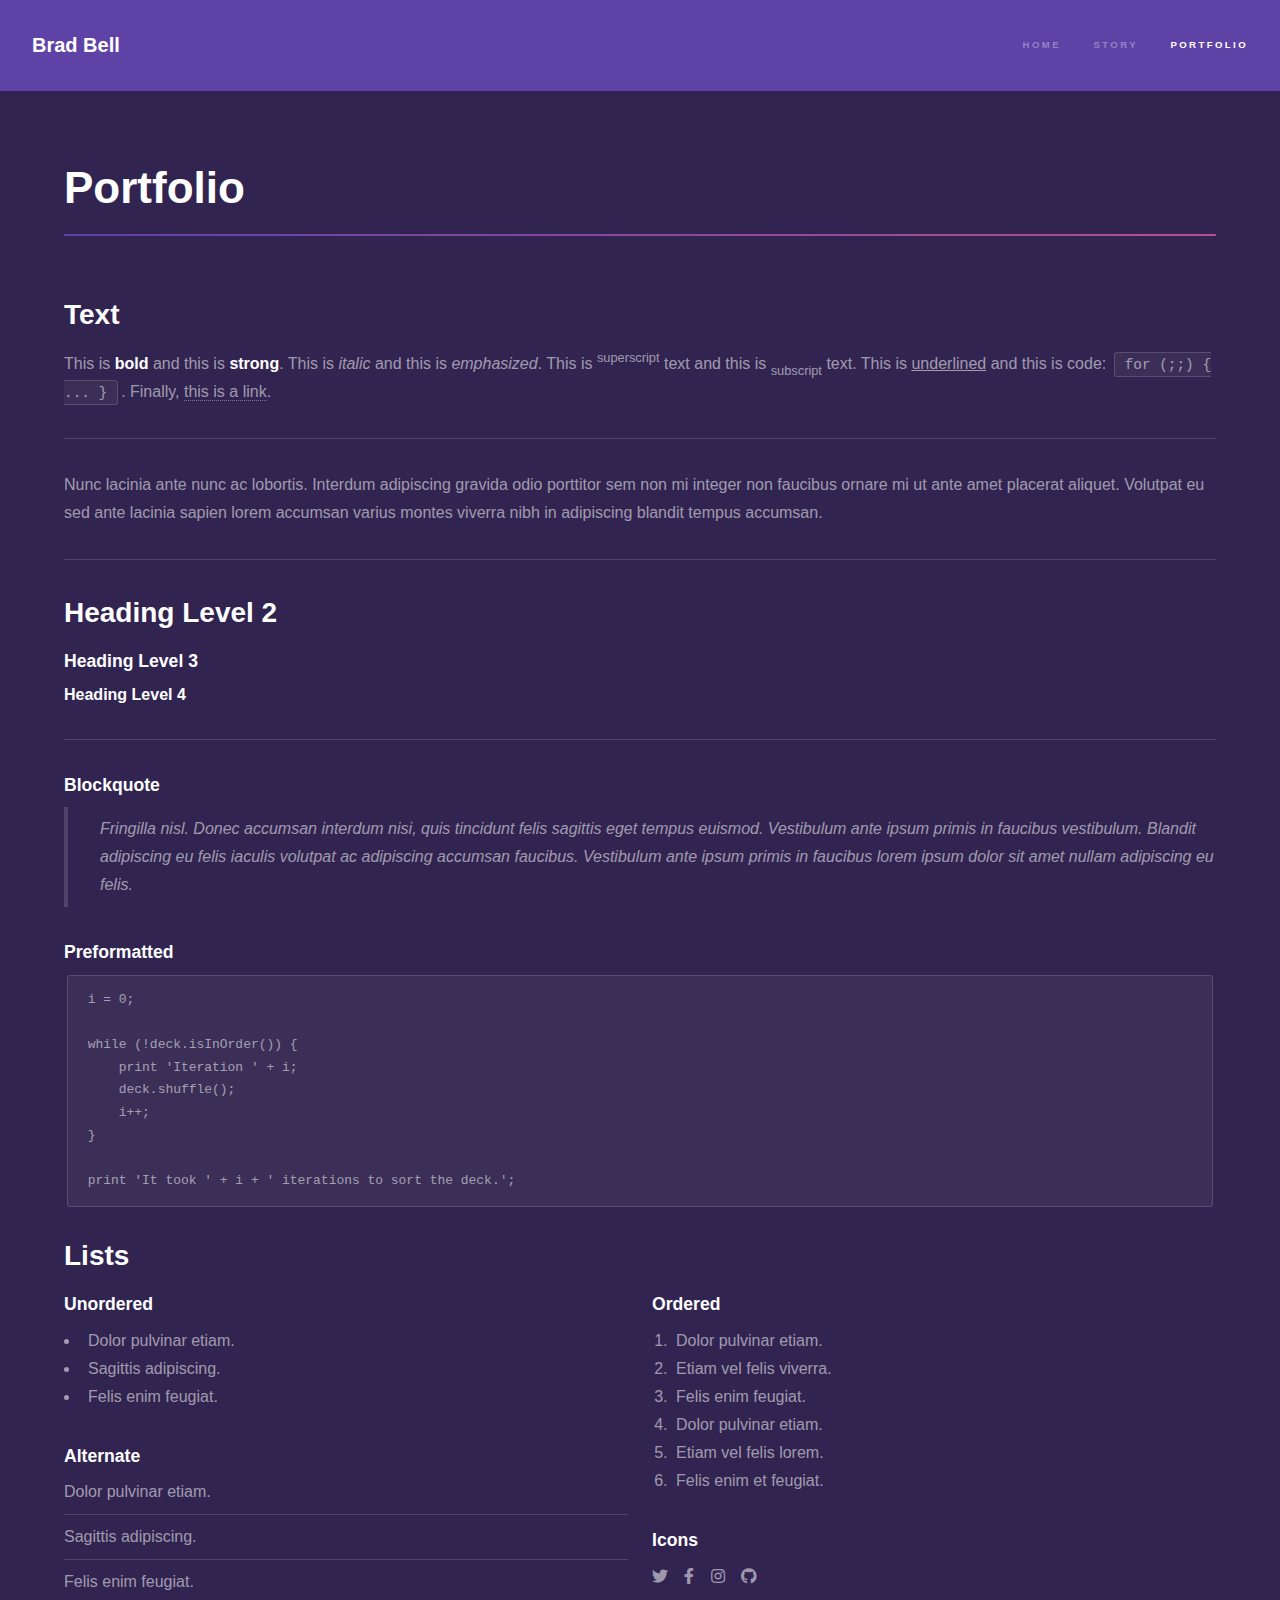
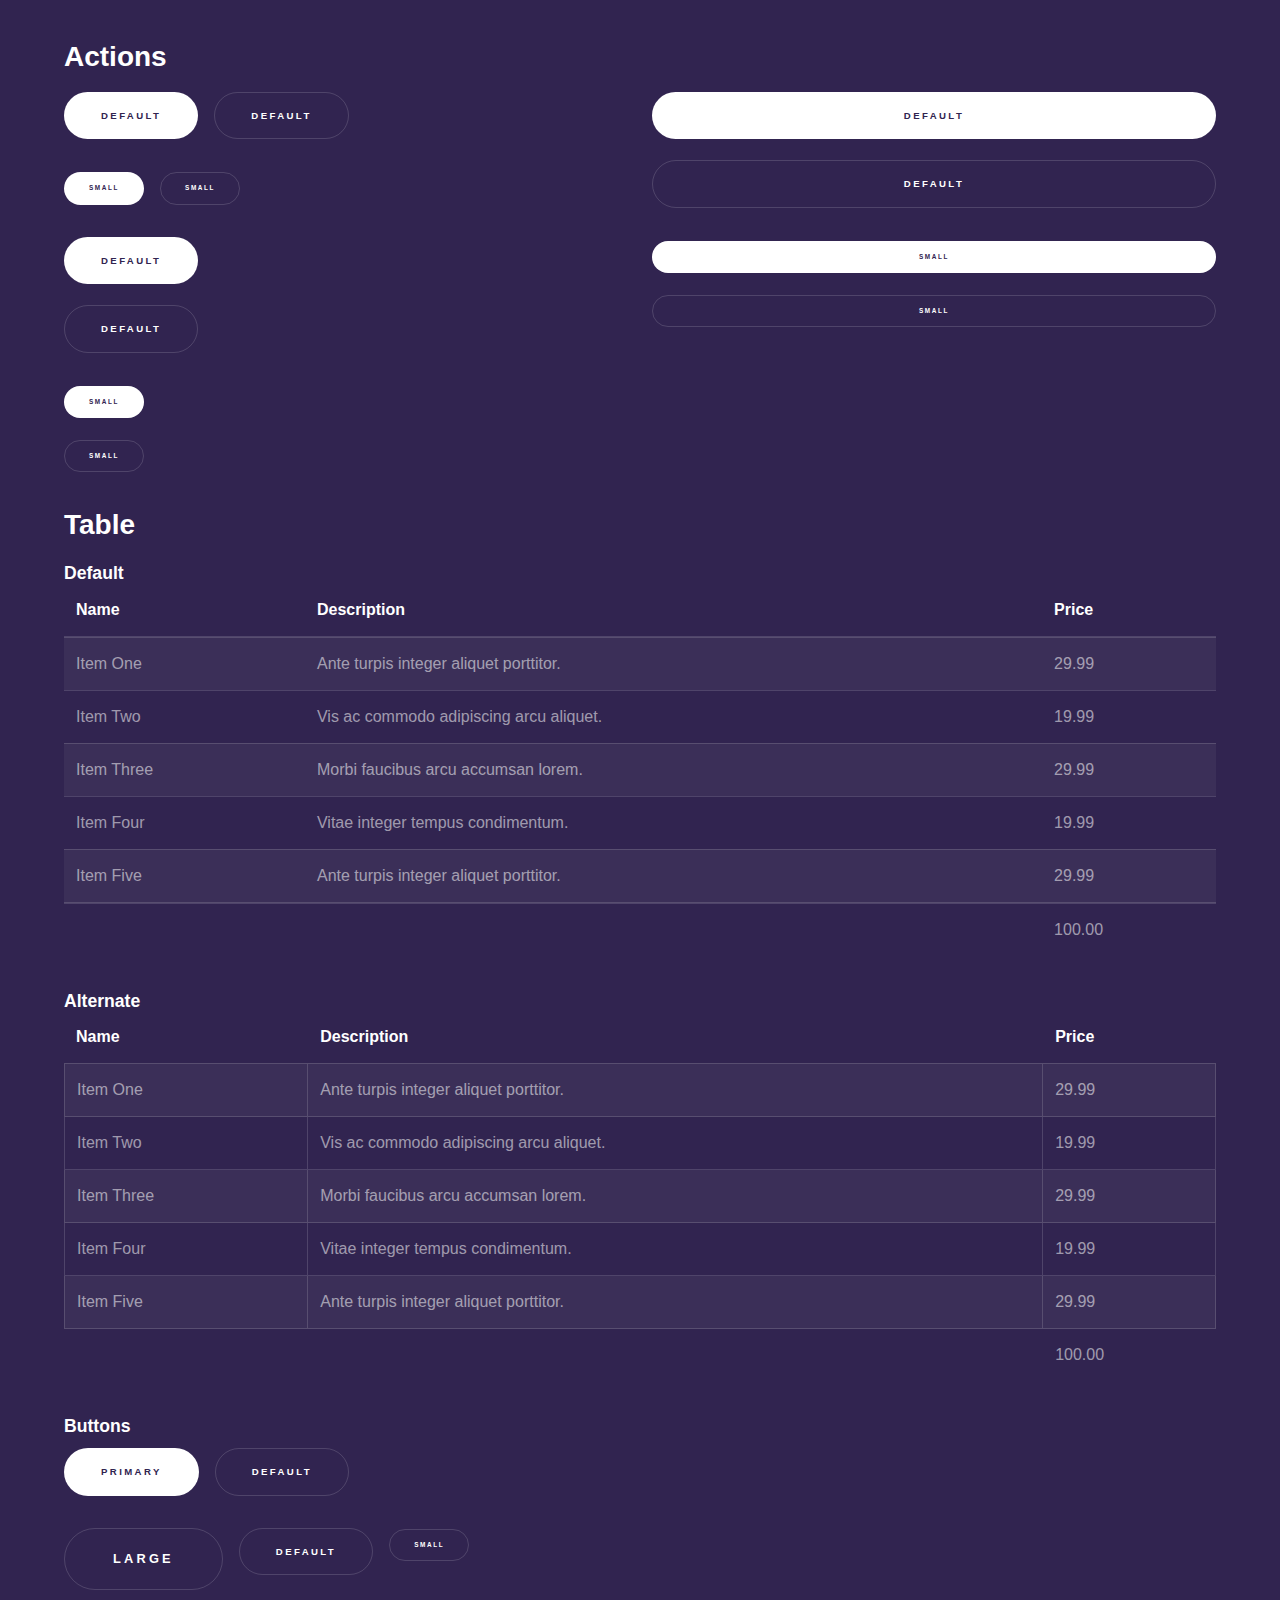
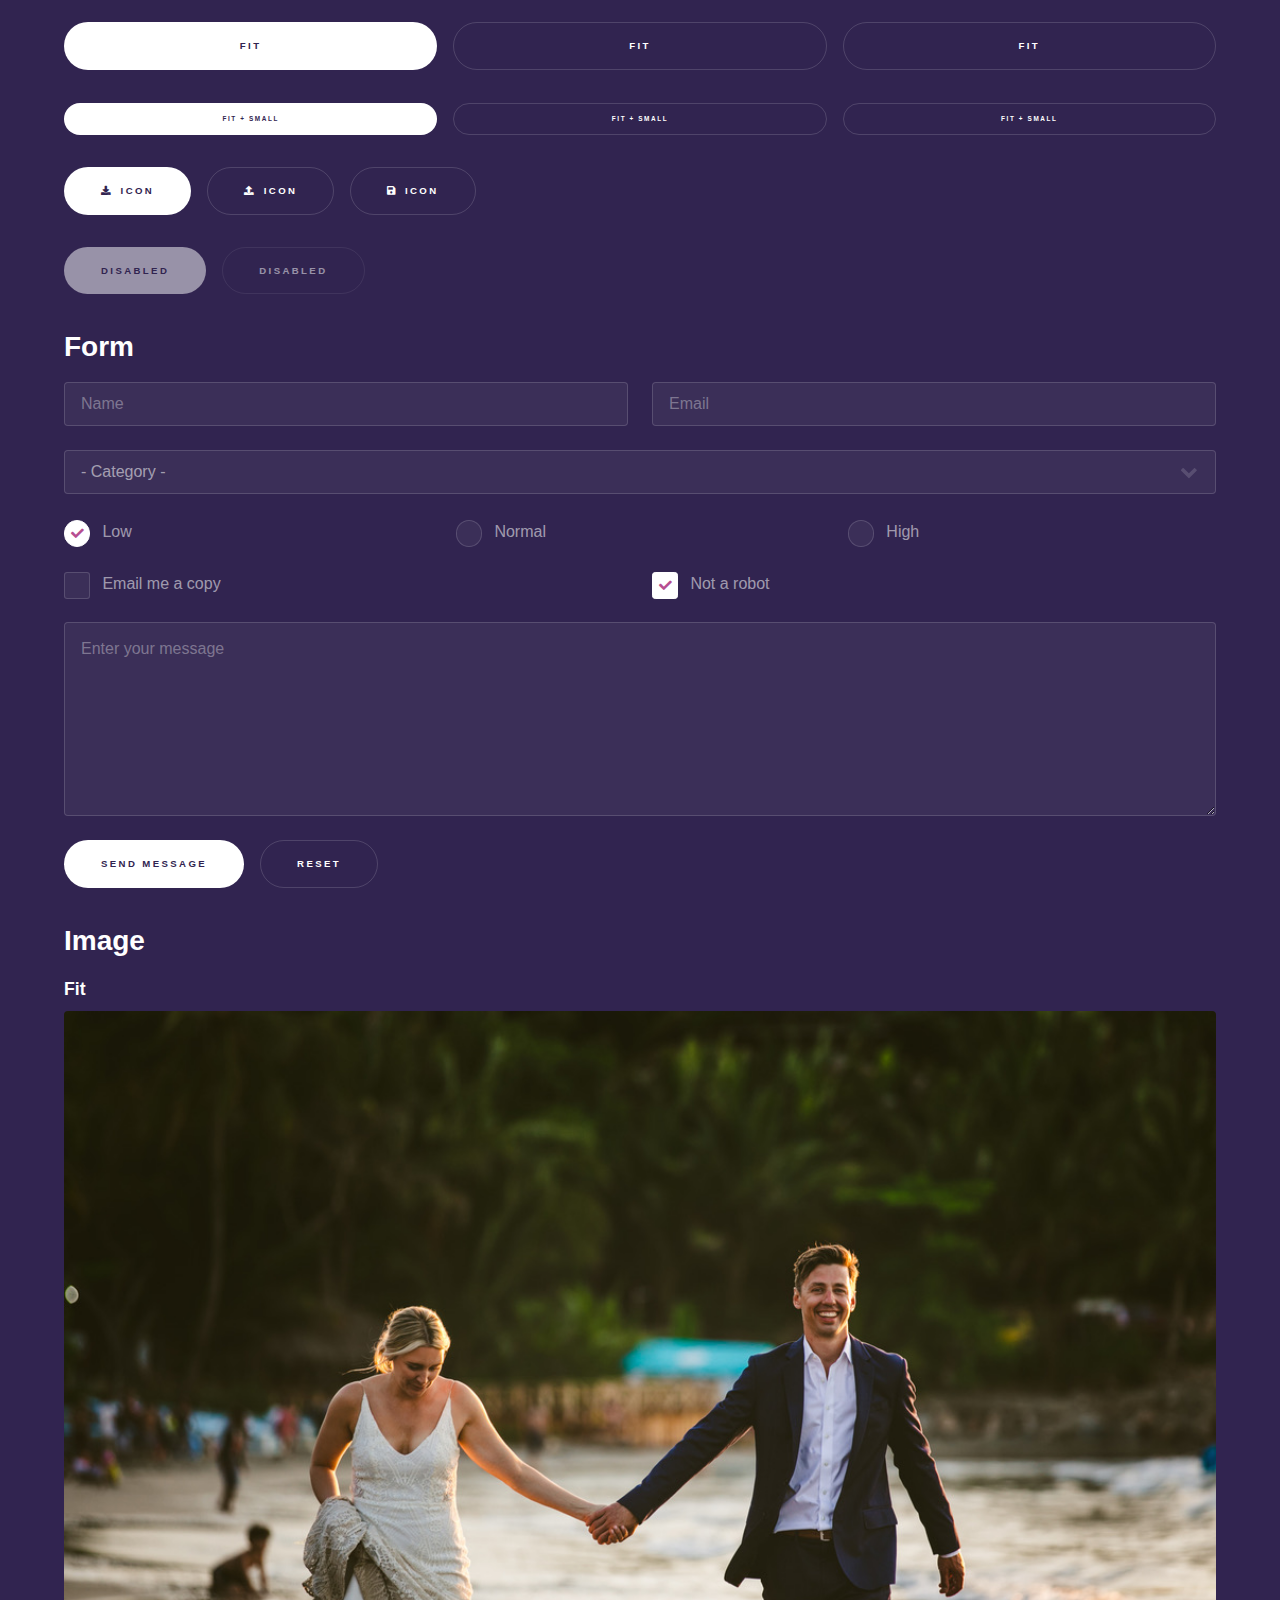
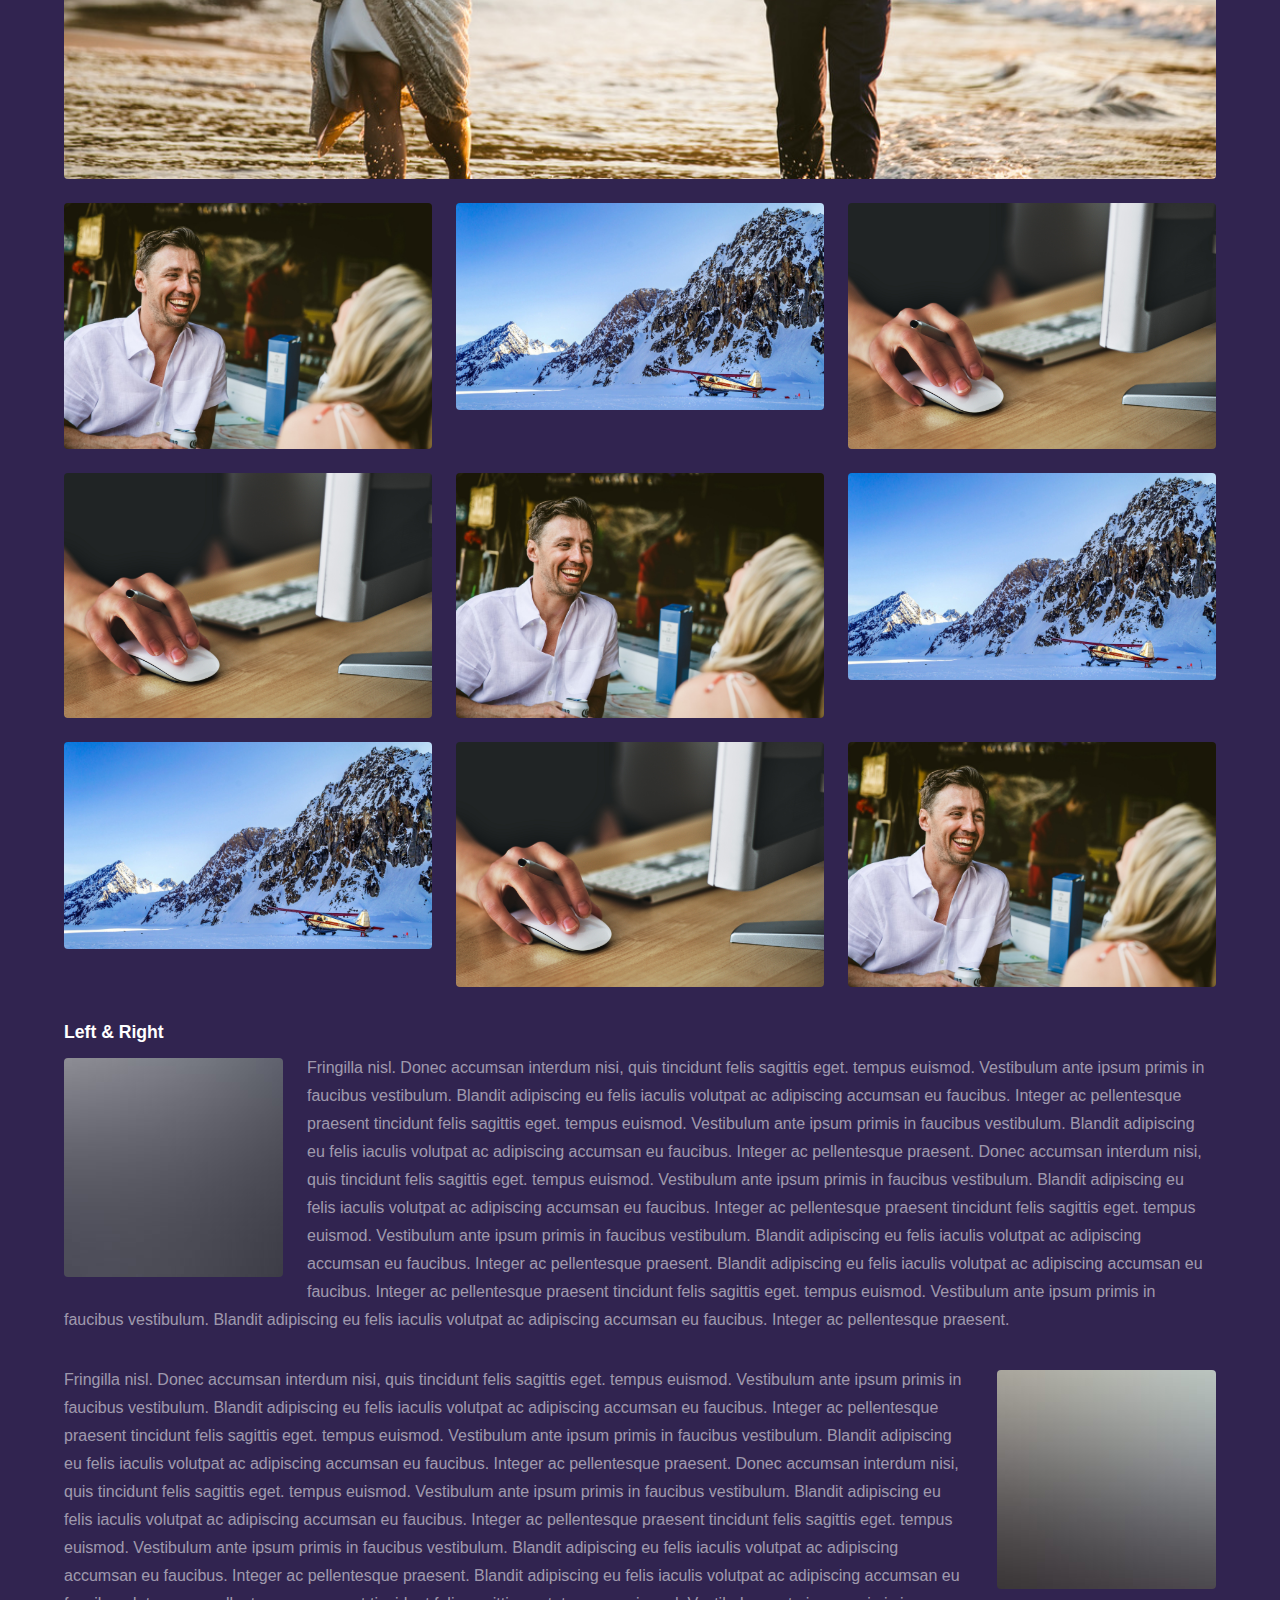
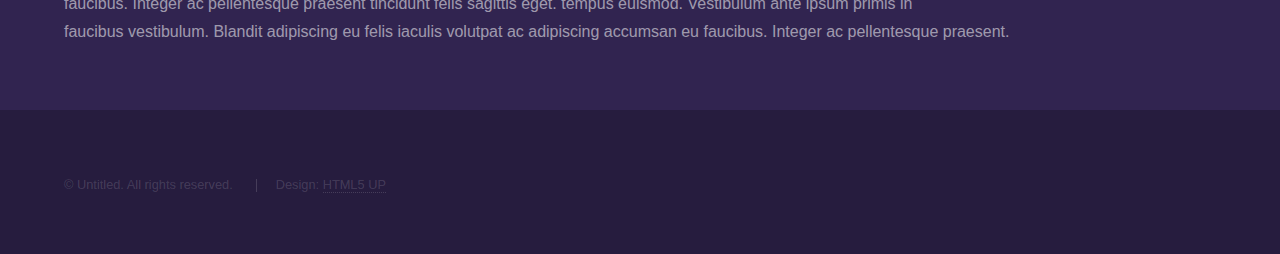
==== commit 539c5eb1: "Adds changes to personal website" ====
--- a/elements.html
+++ b/elements.html
@@ -5,52 +5,64 @@
 	Free for personal and commercial use under the CCA 3.0 license (html5up.net/license)
 -->
 <html>
-	<head>
-		<title>Elements - Hyperspace by HTML5 UP</title>
-		<meta charset="utf-8" />
-		<meta name="viewport" content="width=device-width, initial-scale=1, user-scalable=no" />
-		<link rel="stylesheet" href="assets/css/main.css" />
-		<noscript><link rel="stylesheet" href="assets/css/noscript.css" /></noscript>
-	</head>
-	<body class="is-preload">
-
-		<!-- Header -->
-			<header id="header">
-				<a href="index.html" class="title">Hyperspace</a>
-				<nav>
-					<ul>
-						<li><a href="index.html">Home</a></li>
-						<li><a href="generic.html">Generic</a></li>
-						<li><a href="elements.html"  class="active">Elements</a></li>
-					</ul>
-				</nav>
-			</header>
-
-		<!-- Wrapper -->
-			<div id="wrapper">
-
-				<!-- Main -->
-					<section id="main" class="wrapper">
-						<div class="inner">
-							<h1 class="major">Elements</h1>
-
-							<!-- Text -->
-								<section>
-									<h2>Text</h2>
-									<p>This is <b>bold</b> and this is <strong>strong</strong>. This is <i>italic</i> and this is <em>emphasized</em>.
-									This is <sup>superscript</sup> text and this is <sub>subscript</sub> text.
-									This is <u>underlined</u> and this is code: <code>for (;;) { ... }</code>. Finally, <a href="#">this is a link</a>.</p>
-									<hr />
-									<p>Nunc lacinia ante nunc ac lobortis. Interdum adipiscing gravida odio porttitor sem non mi integer non faucibus ornare mi ut ante amet placerat aliquet. Volutpat eu sed ante lacinia sapien lorem accumsan varius montes viverra nibh in adipiscing blandit tempus accumsan.</p>
-									<hr />
-									<h2>Heading Level 2</h2>
-									<h3>Heading Level 3</h3>
-									<h4>Heading Level 4</h4>
-									<hr />
-									<h3>Blockquote</h3>
-									<blockquote>Fringilla nisl. Donec accumsan interdum nisi, quis tincidunt felis sagittis eget tempus euismod. Vestibulum ante ipsum primis in faucibus vestibulum. Blandit adipiscing eu felis iaculis volutpat ac adipiscing accumsan faucibus. Vestibulum ante ipsum primis in faucibus lorem ipsum dolor sit amet nullam adipiscing eu felis.</blockquote>
-									<h3>Preformatted</h3>
-									<pre><code>i = 0;
+
+<head>
+	<title>Brad Bell - Portfolio</title>
+	<meta charset="utf-8" />
+	<meta name="viewport" content="width=device-width, initial-scale=1, user-scalable=no" />
+	<link rel="stylesheet" href="assets/css/main.css" />
+	<noscript>
+		<link rel="stylesheet" href="assets/css/noscript.css" />
+	</noscript>
+</head>
+
+<body class="is-preload">
+
+	<!-- Header -->
+	<header id="header">
+		<a href="index.html" class="title">Brad Bell</a>
+		<nav>
+			<ul>
+				<li><a href="index.html">Home</a></li>
+				<li><a href="generic.html">Story</a></li>
+				<li><a href="elements.html" class="active">Portfolio</a></li>
+			</ul>
+		</nav>
+	</header>
+
+	<!-- Wrapper -->
+	<div id="wrapper">
+
+		<!-- Main -->
+		<section id="main" class="wrapper">
+			<div class="inner">
+				<h1 class="major">Portfolio</h1>
+
+				<!-- Text -->
+				<section>
+					<h2>Text</h2>
+					<p>This is <b>bold</b> and this is <strong>strong</strong>. This is <i>italic</i> and this is
+						<em>emphasized</em>.
+						This is <sup>superscript</sup> text and this is <sub>subscript</sub> text.
+						This is <u>underlined</u> and this is code: <code>for (;;) { ... }</code>. Finally, <a href="#">this is a
+							link</a>.
+					</p>
+					<hr />
+					<p>Nunc lacinia ante nunc ac lobortis. Interdum adipiscing gravida odio porttitor sem non mi integer non
+						faucibus ornare mi ut ante amet placerat aliquet. Volutpat eu sed ante lacinia sapien lorem accumsan varius
+						montes viverra nibh in adipiscing blandit tempus accumsan.</p>
+					<hr />
+					<h2>Heading Level 2</h2>
+					<h3>Heading Level 3</h3>
+					<h4>Heading Level 4</h4>
+					<hr />
+					<h3>Blockquote</h3>
+					<blockquote>Fringilla nisl. Donec accumsan interdum nisi, quis tincidunt felis sagittis eget tempus euismod.
+						Vestibulum ante ipsum primis in faucibus vestibulum. Blandit adipiscing eu felis iaculis volutpat ac
+						adipiscing accumsan faucibus. Vestibulum ante ipsum primis in faucibus lorem ipsum dolor sit amet nullam
+						adipiscing eu felis.</blockquote>
+					<h3>Preformatted</h3>
+					<pre><code>i = 0;
 
 while (!deck.isInOrder()) {
     print 'Iteration ' + i;
@@ -59,305 +71,331 @@
 }
 
 print 'It took ' + i + ' iterations to sort the deck.';</code></pre>
-								</section>
-
-							<!-- Lists -->
-								<section>
-									<h2>Lists</h2>
-									<div class="row">
-										<div class="col-6 col-12-medium">
-											<h3>Unordered</h3>
-											<ul>
-												<li>Dolor pulvinar etiam.</li>
-												<li>Sagittis adipiscing.</li>
-												<li>Felis enim feugiat.</li>
-											</ul>
-											<h3>Alternate</h3>
-											<ul class="alt">
-												<li>Dolor pulvinar etiam.</li>
-												<li>Sagittis adipiscing.</li>
-												<li>Felis enim feugiat.</li>
-											</ul>
-										</div>
-										<div class="col-6 col-12-medium">
-											<h3>Ordered</h3>
-											<ol>
-												<li>Dolor pulvinar etiam.</li>
-												<li>Etiam vel felis viverra.</li>
-												<li>Felis enim feugiat.</li>
-												<li>Dolor pulvinar etiam.</li>
-												<li>Etiam vel felis lorem.</li>
-												<li>Felis enim et feugiat.</li>
-											</ol>
-											<h3>Icons</h3>
-											<ul class="icons">
-												<li><a href="#" class="icon brands fa-twitter"><span class="label">Twitter</span></a></li>
-												<li><a href="#" class="icon brands fa-facebook-f"><span class="label">Facebook</span></a></li>
-												<li><a href="#" class="icon brands fa-instagram"><span class="label">Instagram</span></a></li>
-												<li><a href="#" class="icon brands fa-github"><span class="label">Github</span></a></li>
-											</ul>
-										</div>
-									</div>
-									<h2>Actions</h2>
-									<div class="row">
-										<div class="col-6 col-12-medium">
-											<ul class="actions">
-												<li><a href="#" class="button primary">Default</a></li>
-												<li><a href="#" class="button">Default</a></li>
-											</ul>
-											<ul class="actions small">
-												<li><a href="#" class="button primary small">Small</a></li>
-												<li><a href="#" class="button small">Small</a></li>
-											</ul>
-											<ul class="actions stacked">
-												<li><a href="#" class="button primary">Default</a></li>
-												<li><a href="#" class="button">Default</a></li>
-											</ul>
-											<ul class="actions stacked">
-												<li><a href="#" class="button primary small">Small</a></li>
-												<li><a href="#" class="button small">Small</a></li>
-											</ul>
-										</div>
-										<div class="col-6 col-12-medium">
-											<ul class="actions stacked">
-												<li><a href="#" class="button primary fit">Default</a></li>
-												<li><a href="#" class="button fit">Default</a></li>
-											</ul>
-											<ul class="actions stacked">
-												<li><a href="#" class="button primary small fit">Small</a></li>
-												<li><a href="#" class="button small fit">Small</a></li>
-											</ul>
-										</div>
-									</div>
-								</section>
-
-							<!-- Table -->
-								<section>
-									<h2>Table</h2>
-									<h3>Default</h3>
-									<div class="table-wrapper">
-										<table>
-											<thead>
-												<tr>
-													<th>Name</th>
-													<th>Description</th>
-													<th>Price</th>
-												</tr>
-											</thead>
-											<tbody>
-												<tr>
-													<td>Item One</td>
-													<td>Ante turpis integer aliquet porttitor.</td>
-													<td>29.99</td>
-												</tr>
-												<tr>
-													<td>Item Two</td>
-													<td>Vis ac commodo adipiscing arcu aliquet.</td>
-													<td>19.99</td>
-												</tr>
-												<tr>
-													<td>Item Three</td>
-													<td> Morbi faucibus arcu accumsan lorem.</td>
-													<td>29.99</td>
-												</tr>
-												<tr>
-													<td>Item Four</td>
-													<td>Vitae integer tempus condimentum.</td>
-													<td>19.99</td>
-												</tr>
-												<tr>
-													<td>Item Five</td>
-													<td>Ante turpis integer aliquet porttitor.</td>
-													<td>29.99</td>
-												</tr>
-											</tbody>
-											<tfoot>
-												<tr>
-													<td colspan="2"></td>
-													<td>100.00</td>
-												</tr>
-											</tfoot>
-										</table>
-									</div>
-
-									<h3>Alternate</h3>
-									<div class="table-wrapper">
-										<table class="alt">
-											<thead>
-												<tr>
-													<th>Name</th>
-													<th>Description</th>
-													<th>Price</th>
-												</tr>
-											</thead>
-											<tbody>
-												<tr>
-													<td>Item One</td>
-													<td>Ante turpis integer aliquet porttitor.</td>
-													<td>29.99</td>
-												</tr>
-												<tr>
-													<td>Item Two</td>
-													<td>Vis ac commodo adipiscing arcu aliquet.</td>
-													<td>19.99</td>
-												</tr>
-												<tr>
-													<td>Item Three</td>
-													<td> Morbi faucibus arcu accumsan lorem.</td>
-													<td>29.99</td>
-												</tr>
-												<tr>
-													<td>Item Four</td>
-													<td>Vitae integer tempus condimentum.</td>
-													<td>19.99</td>
-												</tr>
-												<tr>
-													<td>Item Five</td>
-													<td>Ante turpis integer aliquet porttitor.</td>
-													<td>29.99</td>
-												</tr>
-											</tbody>
-											<tfoot>
-												<tr>
-													<td colspan="2"></td>
-													<td>100.00</td>
-												</tr>
-											</tfoot>
-										</table>
-									</div>
-								</section>
-
-							<!-- Buttons -->
-								<section>
-									<h3>Buttons</h3>
-									<ul class="actions">
-										<li><a href="#" class="button primary">Primary</a></li>
-										<li><a href="#" class="button">Default</a></li>
-									</ul>
-									<ul class="actions">
-										<li><a href="#" class="button large">Large</a></li>
-										<li><a href="#" class="button">Default</a></li>
-										<li><a href="#" class="button small">Small</a></li>
-									</ul>
-									<ul class="actions fit">
-										<li><a href="#" class="button primary fit">Fit</a></li>
-										<li><a href="#" class="button fit">Fit</a></li>
-										<li><a href="#" class="button fit">Fit</a></li>
-									</ul>
-									<ul class="actions fit small">
-										<li><a href="#" class="button primary fit small">Fit + Small</a></li>
-										<li><a href="#" class="button fit small">Fit + Small</a></li>
-										<li><a href="#" class="button fit small">Fit + Small</a></li>
-									</ul>
-									<ul class="actions">
-										<li><a href="#" class="button primary icon solid fa-download">Icon</a></li>
-										<li><a href="#" class="button icon solid fa-upload">Icon</a></li>
-										<li><a href="#" class="button icon solid fa-save">Icon</a></li>
-									</ul>
-									<ul class="actions">
-										<li><span class="button primary disabled">Disabled</span></li>
-										<li><span class="button disabled">Disabled</span></li>
-									</ul>
-								</section>
-
-							<!-- Form -->
-								<section>
-									<h2>Form</h2>
-									<form method="post" action="#">
-										<div class="row gtr-uniform">
-											<div class="col-6 col-12-xsmall">
-												<input type="text" name="demo-name" id="demo-name" value="" placeholder="Name" />
-											</div>
-											<div class="col-6 col-12-xsmall">
-												<input type="email" name="demo-email" id="demo-email" value="" placeholder="Email" />
-											</div>
-											<div class="col-12">
-												<select name="demo-category" id="demo-category">
-													<option value="">- Category -</option>
-													<option value="1">Manufacturing</option>
-													<option value="1">Shipping</option>
-													<option value="1">Administration</option>
-													<option value="1">Human Resources</option>
-												</select>
-											</div>
-											<div class="col-4 col-12-small">
-												<input type="radio" id="demo-priority-low" name="demo-priority" checked>
-												<label for="demo-priority-low">Low</label>
-											</div>
-											<div class="col-4 col-12-small">
-												<input type="radio" id="demo-priority-normal" name="demo-priority">
-												<label for="demo-priority-normal">Normal</label>
-											</div>
-											<div class="col-4 col-12-small">
-												<input type="radio" id="demo-priority-high" name="demo-priority">
-												<label for="demo-priority-high">High</label>
-											</div>
-											<div class="col-6 col-12-small">
-												<input type="checkbox" id="demo-copy" name="demo-copy">
-												<label for="demo-copy">Email me a copy</label>
-											</div>
-											<div class="col-6 col-12-small">
-												<input type="checkbox" id="demo-human" name="demo-human" checked>
-												<label for="demo-human">Not a robot</label>
-											</div>
-											<div class="col-12">
-												<textarea name="demo-message" id="demo-message" placeholder="Enter your message" rows="6"></textarea>
-											</div>
-											<div class="col-12">
-												<ul class="actions">
-													<li><input type="submit" value="Send Message" class="primary" /></li>
-													<li><input type="reset" value="Reset" /></li>
-												</ul>
-											</div>
-										</div>
-									</form>
-								</section>
-
-							<!-- Image -->
-								<section>
-									<h2>Image</h2>
-									<h3>Fit</h3>
-									<div class="box alt">
-										<div class="row gtr-uniform">
-											<div class="col-12"><span class="image fit"><img src="images/pic04.jpg" alt="" /></span></div>
-											<div class="col-4"><span class="image fit"><img src="images/pic01.jpg" alt="" /></span></div>
-											<div class="col-4"><span class="image fit"><img src="images/pic02.jpg" alt="" /></span></div>
-											<div class="col-4"><span class="image fit"><img src="images/pic03.jpg" alt="" /></span></div>
-											<div class="col-4"><span class="image fit"><img src="images/pic03.jpg" alt="" /></span></div>
-											<div class="col-4"><span class="image fit"><img src="images/pic01.jpg" alt="" /></span></div>
-											<div class="col-4"><span class="image fit"><img src="images/pic02.jpg" alt="" /></span></div>
-											<div class="col-4"><span class="image fit"><img src="images/pic02.jpg" alt="" /></span></div>
-											<div class="col-4"><span class="image fit"><img src="images/pic03.jpg" alt="" /></span></div>
-											<div class="col-4"><span class="image fit"><img src="images/pic01.jpg" alt="" /></span></div>
-										</div>
-									</div>
-									<h3>Left &amp; Right</h3>
-									<p><span class="image left"><img src="images/pic05.jpg" alt="" /></span>Fringilla nisl. Donec accumsan interdum nisi, quis tincidunt felis sagittis eget. tempus euismod. Vestibulum ante ipsum primis in faucibus vestibulum. Blandit adipiscing eu felis iaculis volutpat ac adipiscing accumsan eu faucibus. Integer ac pellentesque praesent tincidunt felis sagittis eget. tempus euismod. Vestibulum ante ipsum primis in faucibus vestibulum. Blandit adipiscing eu felis iaculis volutpat ac adipiscing accumsan eu faucibus. Integer ac pellentesque praesent. Donec accumsan interdum nisi, quis tincidunt felis sagittis eget. tempus euismod. Vestibulum ante ipsum primis in faucibus vestibulum. Blandit adipiscing eu felis iaculis volutpat ac adipiscing accumsan eu faucibus. Integer ac pellentesque praesent tincidunt felis sagittis eget. tempus euismod. Vestibulum ante ipsum primis in faucibus vestibulum. Blandit adipiscing eu felis iaculis volutpat ac adipiscing accumsan eu faucibus. Integer ac pellentesque praesent. Blandit adipiscing eu felis iaculis volutpat ac adipiscing accumsan eu faucibus. Integer ac pellentesque praesent tincidunt felis sagittis eget. tempus euismod. Vestibulum ante ipsum primis in faucibus vestibulum. Blandit adipiscing eu felis iaculis volutpat ac adipiscing accumsan eu faucibus. Integer ac pellentesque praesent.</p>
-									<p><span class="image right"><img src="images/pic06.jpg" alt="" /></span>Fringilla nisl. Donec accumsan interdum nisi, quis tincidunt felis sagittis eget. tempus euismod. Vestibulum ante ipsum primis in faucibus vestibulum. Blandit adipiscing eu felis iaculis volutpat ac adipiscing accumsan eu faucibus. Integer ac pellentesque praesent tincidunt felis sagittis eget. tempus euismod. Vestibulum ante ipsum primis in faucibus vestibulum. Blandit adipiscing eu felis iaculis volutpat ac adipiscing accumsan eu faucibus. Integer ac pellentesque praesent. Donec accumsan interdum nisi, quis tincidunt felis sagittis eget. tempus euismod. Vestibulum ante ipsum primis in faucibus vestibulum. Blandit adipiscing eu felis iaculis volutpat ac adipiscing accumsan eu faucibus. Integer ac pellentesque praesent tincidunt felis sagittis eget. tempus euismod. Vestibulum ante ipsum primis in faucibus vestibulum. Blandit adipiscing eu felis iaculis volutpat ac adipiscing accumsan eu faucibus. Integer ac pellentesque praesent. Blandit adipiscing eu felis iaculis volutpat ac adipiscing accumsan eu faucibus. Integer ac pellentesque praesent tincidunt felis sagittis eget. tempus euismod. Vestibulum ante ipsum primis in faucibus vestibulum. Blandit adipiscing eu felis iaculis volutpat ac adipiscing accumsan eu faucibus. Integer ac pellentesque praesent.</p>
-								</section>
-
-						</div>
-					</section>
+				</section>
+
+				<!-- Lists -->
+				<section>
+					<h2>Lists</h2>
+					<div class="row">
+						<div class="col-6 col-12-medium">
+							<h3>Unordered</h3>
+							<ul>
+								<li>Dolor pulvinar etiam.</li>
+								<li>Sagittis adipiscing.</li>
+								<li>Felis enim feugiat.</li>
+							</ul>
+							<h3>Alternate</h3>
+							<ul class="alt">
+								<li>Dolor pulvinar etiam.</li>
+								<li>Sagittis adipiscing.</li>
+								<li>Felis enim feugiat.</li>
+							</ul>
+						</div>
+						<div class="col-6 col-12-medium">
+							<h3>Ordered</h3>
+							<ol>
+								<li>Dolor pulvinar etiam.</li>
+								<li>Etiam vel felis viverra.</li>
+								<li>Felis enim feugiat.</li>
+								<li>Dolor pulvinar etiam.</li>
+								<li>Etiam vel felis lorem.</li>
+								<li>Felis enim et feugiat.</li>
+							</ol>
+							<h3>Icons</h3>
+							<ul class="icons">
+								<li><a href="#" class="icon brands fa-twitter"><span class="label">Twitter</span></a></li>
+								<li><a href="#" class="icon brands fa-facebook-f"><span class="label">Facebook</span></a></li>
+								<li><a href="#" class="icon brands fa-instagram"><span class="label">Instagram</span></a></li>
+								<li><a href="#" class="icon brands fa-github"><span class="label">Github</span></a></li>
+							</ul>
+						</div>
+					</div>
+					<h2>Actions</h2>
+					<div class="row">
+						<div class="col-6 col-12-medium">
+							<ul class="actions">
+								<li><a href="#" class="button primary">Default</a></li>
+								<li><a href="#" class="button">Default</a></li>
+							</ul>
+							<ul class="actions small">
+								<li><a href="#" class="button primary small">Small</a></li>
+								<li><a href="#" class="button small">Small</a></li>
+							</ul>
+							<ul class="actions stacked">
+								<li><a href="#" class="button primary">Default</a></li>
+								<li><a href="#" class="button">Default</a></li>
+							</ul>
+							<ul class="actions stacked">
+								<li><a href="#" class="button primary small">Small</a></li>
+								<li><a href="#" class="button small">Small</a></li>
+							</ul>
+						</div>
+						<div class="col-6 col-12-medium">
+							<ul class="actions stacked">
+								<li><a href="#" class="button primary fit">Default</a></li>
+								<li><a href="#" class="button fit">Default</a></li>
+							</ul>
+							<ul class="actions stacked">
+								<li><a href="#" class="button primary small fit">Small</a></li>
+								<li><a href="#" class="button small fit">Small</a></li>
+							</ul>
+						</div>
+					</div>
+				</section>
+
+				<!-- Table -->
+				<section>
+					<h2>Table</h2>
+					<h3>Default</h3>
+					<div class="table-wrapper">
+						<table>
+							<thead>
+								<tr>
+									<th>Name</th>
+									<th>Description</th>
+									<th>Price</th>
+								</tr>
+							</thead>
+							<tbody>
+								<tr>
+									<td>Item One</td>
+									<td>Ante turpis integer aliquet porttitor.</td>
+									<td>29.99</td>
+								</tr>
+								<tr>
+									<td>Item Two</td>
+									<td>Vis ac commodo adipiscing arcu aliquet.</td>
+									<td>19.99</td>
+								</tr>
+								<tr>
+									<td>Item Three</td>
+									<td> Morbi faucibus arcu accumsan lorem.</td>
+									<td>29.99</td>
+								</tr>
+								<tr>
+									<td>Item Four</td>
+									<td>Vitae integer tempus condimentum.</td>
+									<td>19.99</td>
+								</tr>
+								<tr>
+									<td>Item Five</td>
+									<td>Ante turpis integer aliquet porttitor.</td>
+									<td>29.99</td>
+								</tr>
+							</tbody>
+							<tfoot>
+								<tr>
+									<td colspan="2"></td>
+									<td>100.00</td>
+								</tr>
+							</tfoot>
+						</table>
+					</div>
+
+					<h3>Alternate</h3>
+					<div class="table-wrapper">
+						<table class="alt">
+							<thead>
+								<tr>
+									<th>Name</th>
+									<th>Description</th>
+									<th>Price</th>
+								</tr>
+							</thead>
+							<tbody>
+								<tr>
+									<td>Item One</td>
+									<td>Ante turpis integer aliquet porttitor.</td>
+									<td>29.99</td>
+								</tr>
+								<tr>
+									<td>Item Two</td>
+									<td>Vis ac commodo adipiscing arcu aliquet.</td>
+									<td>19.99</td>
+								</tr>
+								<tr>
+									<td>Item Three</td>
+									<td> Morbi faucibus arcu accumsan lorem.</td>
+									<td>29.99</td>
+								</tr>
+								<tr>
+									<td>Item Four</td>
+									<td>Vitae integer tempus condimentum.</td>
+									<td>19.99</td>
+								</tr>
+								<tr>
+									<td>Item Five</td>
+									<td>Ante turpis integer aliquet porttitor.</td>
+									<td>29.99</td>
+								</tr>
+							</tbody>
+							<tfoot>
+								<tr>
+									<td colspan="2"></td>
+									<td>100.00</td>
+								</tr>
+							</tfoot>
+						</table>
+					</div>
+				</section>
+
+				<!-- Buttons -->
+				<section>
+					<h3>Buttons</h3>
+					<ul class="actions">
+						<li><a href="#" class="button primary">Primary</a></li>
+						<li><a href="#" class="button">Default</a></li>
+					</ul>
+					<ul class="actions">
+						<li><a href="#" class="button large">Large</a></li>
+						<li><a href="#" class="button">Default</a></li>
+						<li><a href="#" class="button small">Small</a></li>
+					</ul>
+					<ul class="actions fit">
+						<li><a href="#" class="button primary fit">Fit</a></li>
+						<li><a href="#" class="button fit">Fit</a></li>
+						<li><a href="#" class="button fit">Fit</a></li>
+					</ul>
+					<ul class="actions fit small">
+						<li><a href="#" class="button primary fit small">Fit + Small</a></li>
+						<li><a href="#" class="button fit small">Fit + Small</a></li>
+						<li><a href="#" class="button fit small">Fit + Small</a></li>
+					</ul>
+					<ul class="actions">
+						<li><a href="#" class="button primary icon solid fa-download">Icon</a></li>
+						<li><a href="#" class="button icon solid fa-upload">Icon</a></li>
+						<li><a href="#" class="button icon solid fa-save">Icon</a></li>
+					</ul>
+					<ul class="actions">
+						<li><span class="button primary disabled">Disabled</span></li>
+						<li><span class="button disabled">Disabled</span></li>
+					</ul>
+				</section>
+
+				<!-- Form -->
+				<section>
+					<h2>Form</h2>
+					<form method="post" action="#">
+						<div class="row gtr-uniform">
+							<div class="col-6 col-12-xsmall">
+								<input type="text" name="demo-name" id="demo-name" value="" placeholder="Name" />
+							</div>
+							<div class="col-6 col-12-xsmall">
+								<input type="email" name="demo-email" id="demo-email" value="" placeholder="Email" />
+							</div>
+							<div class="col-12">
+								<select name="demo-category" id="demo-category">
+									<option value="">- Category -</option>
+									<option value="1">Manufacturing</option>
+									<option value="1">Shipping</option>
+									<option value="1">Administration</option>
+									<option value="1">Human Resources</option>
+								</select>
+							</div>
+							<div class="col-4 col-12-small">
+								<input type="radio" id="demo-priority-low" name="demo-priority" checked>
+								<label for="demo-priority-low">Low</label>
+							</div>
+							<div class="col-4 col-12-small">
+								<input type="radio" id="demo-priority-normal" name="demo-priority">
+								<label for="demo-priority-normal">Normal</label>
+							</div>
+							<div class="col-4 col-12-small">
+								<input type="radio" id="demo-priority-high" name="demo-priority">
+								<label for="demo-priority-high">High</label>
+							</div>
+							<div class="col-6 col-12-small">
+								<input type="checkbox" id="demo-copy" name="demo-copy">
+								<label for="demo-copy">Email me a copy</label>
+							</div>
+							<div class="col-6 col-12-small">
+								<input type="checkbox" id="demo-human" name="demo-human" checked>
+								<label for="demo-human">Not a robot</label>
+							</div>
+							<div class="col-12">
+								<textarea name="demo-message" id="demo-message" placeholder="Enter your message" rows="6"></textarea>
+							</div>
+							<div class="col-12">
+								<ul class="actions">
+									<li><input type="submit" value="Send Message" class="primary" /></li>
+									<li><input type="reset" value="Reset" /></li>
+								</ul>
+							</div>
+						</div>
+					</form>
+				</section>
+
+				<!-- Image -->
+				<section>
+					<h2>Image</h2>
+					<h3>Fit</h3>
+					<div class="box alt">
+						<div class="row gtr-uniform">
+							<div class="col-12"><span class="image fit"><img src="images/pic04.jpg" alt="" /></span></div>
+							<div class="col-4"><span class="image fit"><img src="images/pic01.jpg" alt="" /></span></div>
+							<div class="col-4"><span class="image fit"><img src="images/pic02.jpg" alt="" /></span></div>
+							<div class="col-4"><span class="image fit"><img src="images/pic03.jpg" alt="" /></span></div>
+							<div class="col-4"><span class="image fit"><img src="images/pic03.jpg" alt="" /></span></div>
+							<div class="col-4"><span class="image fit"><img src="images/pic01.jpg" alt="" /></span></div>
+							<div class="col-4"><span class="image fit"><img src="images/pic02.jpg" alt="" /></span></div>
+							<div class="col-4"><span class="image fit"><img src="images/pic02.jpg" alt="" /></span></div>
+							<div class="col-4"><span class="image fit"><img src="images/pic03.jpg" alt="" /></span></div>
+							<div class="col-4"><span class="image fit"><img src="images/pic01.jpg" alt="" /></span></div>
+						</div>
+					</div>
+					<h3>Left &amp; Right</h3>
+					<p><span class="image left"><img src="images/pic05.jpg" alt="" /></span>Fringilla nisl. Donec accumsan
+						interdum nisi, quis tincidunt felis sagittis eget. tempus euismod. Vestibulum ante ipsum primis in faucibus
+						vestibulum. Blandit adipiscing eu felis iaculis volutpat ac adipiscing accumsan eu faucibus. Integer ac
+						pellentesque praesent tincidunt felis sagittis eget. tempus euismod. Vestibulum ante ipsum primis in
+						faucibus vestibulum. Blandit adipiscing eu felis iaculis volutpat ac adipiscing accumsan eu faucibus.
+						Integer ac pellentesque praesent. Donec accumsan interdum nisi, quis tincidunt felis sagittis eget. tempus
+						euismod. Vestibulum ante ipsum primis in faucibus vestibulum. Blandit adipiscing eu felis iaculis volutpat
+						ac adipiscing accumsan eu faucibus. Integer ac pellentesque praesent tincidunt felis sagittis eget. tempus
+						euismod. Vestibulum ante ipsum primis in faucibus vestibulum. Blandit adipiscing eu felis iaculis volutpat
+						ac adipiscing accumsan eu faucibus. Integer ac pellentesque praesent. Blandit adipiscing eu felis iaculis
+						volutpat ac adipiscing accumsan eu faucibus. Integer ac pellentesque praesent tincidunt felis sagittis eget.
+						tempus euismod. Vestibulum ante ipsum primis in faucibus vestibulum. Blandit adipiscing eu felis iaculis
+						volutpat ac adipiscing accumsan eu faucibus. Integer ac pellentesque praesent.</p>
+					<p><span class="image right"><img src="images/pic06.jpg" alt="" /></span>Fringilla nisl. Donec accumsan
+						interdum nisi, quis tincidunt felis sagittis eget. tempus euismod. Vestibulum ante ipsum primis in faucibus
+						vestibulum. Blandit adipiscing eu felis iaculis volutpat ac adipiscing accumsan eu faucibus. Integer ac
+						pellentesque praesent tincidunt felis sagittis eget. tempus euismod. Vestibulum ante ipsum primis in
+						faucibus vestibulum. Blandit adipiscing eu felis iaculis volutpat ac adipiscing accumsan eu faucibus.
+						Integer ac pellentesque praesent. Donec accumsan interdum nisi, quis tincidunt felis sagittis eget. tempus
+						euismod. Vestibulum ante ipsum primis in faucibus vestibulum. Blandit adipiscing eu felis iaculis volutpat
+						ac adipiscing accumsan eu faucibus. Integer ac pellentesque praesent tincidunt felis sagittis eget. tempus
+						euismod. Vestibulum ante ipsum primis in faucibus vestibulum. Blandit adipiscing eu felis iaculis volutpat
+						ac adipiscing accumsan eu faucibus. Integer ac pellentesque praesent. Blandit adipiscing eu felis iaculis
+						volutpat ac adipiscing accumsan eu faucibus. Integer ac pellentesque praesent tincidunt felis sagittis eget.
+						tempus euismod. Vestibulum ante ipsum primis in faucibus vestibulum. Blandit adipiscing eu felis iaculis
+						volutpat ac adipiscing accumsan eu faucibus. Integer ac pellentesque praesent.</p>
+				</section>
 
 			</div>
-
-		<!-- Footer -->
-			<footer id="footer" class="wrapper alt">
-				<div class="inner">
-					<ul class="menu">
-						<li>&copy; Untitled. All rights reserved.</li><li>Design: <a href="http://html5up.net">HTML5 UP</a></li>
-					</ul>
-				</div>
-			</footer>
-
-		<!-- Scripts -->
-			<script src="assets/js/jquery.min.js"></script>
-			<script src="assets/js/jquery.scrollex.min.js"></script>
-			<script src="assets/js/jquery.scrolly.min.js"></script>
-			<script src="assets/js/browser.min.js"></script>
-			<script src="assets/js/breakpoints.min.js"></script>
-			<script src="assets/js/util.js"></script>
-			<script src="assets/js/main.js"></script>
-
-	</body>
+		</section>
+
+	</div>
+
+	<!-- Footer -->
+	<footer id="footer" class="wrapper alt">
+		<div class="inner">
+			<ul class="menu">
+				<li>&copy; Untitled. All rights reserved.</li>
+				<li>Design: <a href="http://html5up.net">HTML5 UP</a></li>
+			</ul>
+		</div>
+	</footer>
+
+	<!-- Scripts -->
+	<script src="assets/js/jquery.min.js"></script>
+	<script src="assets/js/jquery.scrollex.min.js"></script>
+	<script src="assets/js/jquery.scrolly.min.js"></script>
+	<script src="assets/js/browser.min.js"></script>
+	<script src="assets/js/breakpoints.min.js"></script>
+	<script src="assets/js/util.js"></script>
+	<script src="assets/js/main.js"></script>
+
+</body>
+
 </html>